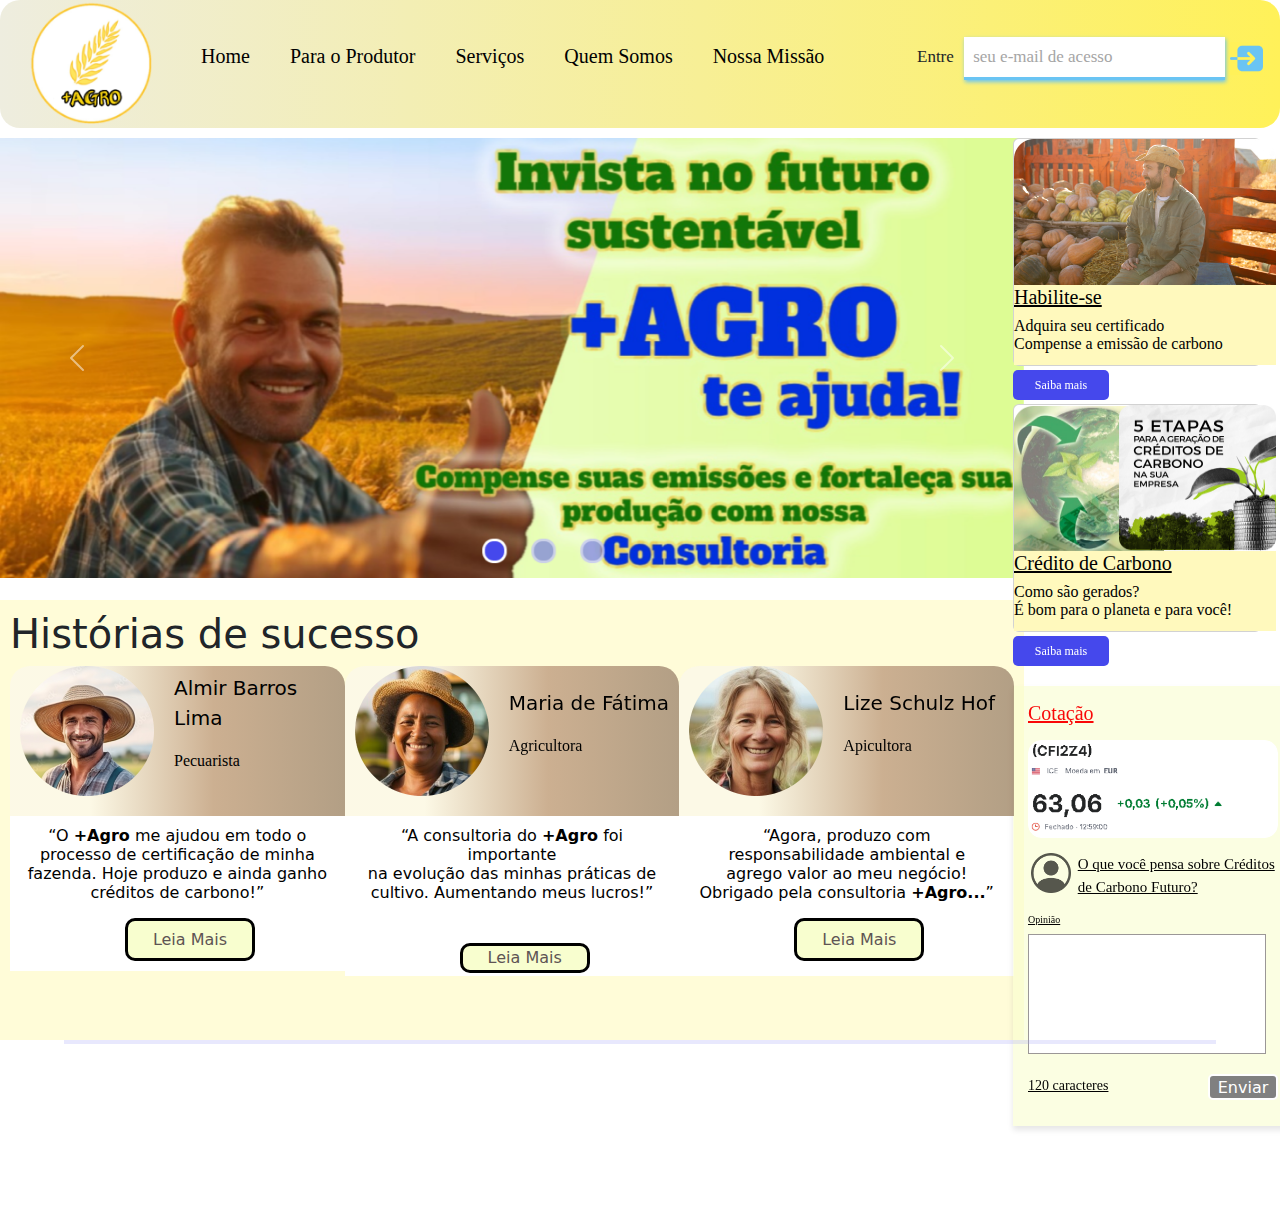
==== index.html @ 4301cf67 "up" ====
<!DOCTYPE html>
<html lang="pt-br">
<head>
    <meta charset="UTF-8">
    <meta name="viewport" content="width=device-width, initial-scale=1.0">
    <link rel="stylesheet" href="style.css">
    <link rel="stylesheet" href="https://fonts.googleapis.com/css2?family=Material+Symbols+Rounded:opsz,wght,FILL,GRAD@24,400,0,0" />

    <link href="https://cdn.jsdelivr.net/npm/bootstrap@5.3.3/dist/css/bootstrap.min.css" rel="stylesheet" integrity="sha384-QWTKZyjpPEjISv5WaRU9OFeRpok6YctnYmDr5pNlyT2bRjXh0JMhjY6hW+ALEwIH" crossorigin="anonymous">

    <title>Document</title>
    
</head>
<body>
    <header>
        <nav>
            <div class="nav-container">
                <div class="div-nav-1">
                    <a href="index.html"><img src="imgs/logo_header.png" alt="logo" srcset="" class="img-logo"></a>
                </div>

                <div class="div-nav-2">
                    <ul class="ul-nav">
                        <li><a href="index.html">Home</a></li>
                        <li><a href="paraProdutor/paraProdutor.html">Para o Produtor</a></li>
                        <li><a href="serviços/serviços.html">Serviços</a></li>
                        <li><a href="quemSomos/quemSomos.html">Quem Somos</a></li>
                        <li><a href="missão/imgs/">Nossa Missão</a></li>
                    </ul>
                </div>

                <div class="div-nav-3">
                    <form action="/login" method="POST">
                            <div>
                                <label class="label-login" for="username">Entre</label>
                                <input type="text" id="username" name="username" placeholder=" seu e-mail de acesso" required>                        
                            </div>
                            <button class="btn-login" type="submit" class="login-button"><img src="imgs/btn-login.png"></button>
                            
                             
                    </form>
                </div>
            </div>
        </nav>
    </header>

    <section class="s1">
        <div class="s1-container">

            <div class="div1-s1">
                
                <div id="carouselExampleInterval" class="carousel slide" data-bs-ride="carousel">
                    <div class="carousel-inner">
                      <div class="carousel-item active" data-bs-interval="1000">
                        <img src="imgs/carrousell_img1.png" class="d-block w-100" alt="...">
                      </div>
                      <div class="carousel-item" data-bs-interval="2000">
                        <img src="imgs/carrousell_img2.png" class="d-block w-100" alt="...">
                      </div>
                      <div class="carousel-item">
                        <img src="imgs/carrousell_img3.png" class="d-block w-100" alt="...">
                      </div>
                    </div>
                    <button class="carousel-control-prev" type="button" data-bs-target="#carouselExampleInterval" data-bs-slide="prev">
                      <span class="carousel-control-prev-icon" aria-hidden="true"></span>
                      <span class="visually-hidden">Previous</span>
                    </button>
                    <button class="carousel-control-next" type="button" data-bs-target="#carouselExampleInterval" data-bs-slide="next">
                      <span class="carousel-control-next-icon" aria-hidden="true"></span>
                      <span class="visually-hidden">Next</span>
                    </button>
                  </div>

            </div>

            <div class="div2-s1">
                
              <aside>
                <div class="side-bar">

                    <div class="card">
                        <img src="imgs/Image_1.png" alt="">

                        <div class="text-container">
                            <h3>Habilite-se</h3>
                            <p>Adquira seu certificado <br> Compense a emissão de carbono</p>
                        </div>
                        
                    </div>

                    <div class="button-container">
                        <button type="button" class="button"><a href="#">Saiba mais</a></button>
                    </div>
        
                    <div class="card">
                        <img src="imgs/Image_2.png" alt="">
                        <div class="text-container">
                            <h3>Crédito de Carbono </h3>
                            <p>Como são gerados? <br>É bom para o planeta e para você!</p>
                        </div>
                    </div>
                    <div class="button-container">
                        <button type="button" class="button"><a href="#">Saiba mais</a></button>
                    </div>
        
                    <!--Aside-Cotação-->
        
                    <div class="cotacao">
                        <div class="aside-up">
                            <h3>Cotação</h3>
                            <img src="imgs/Cotação.png" alt="Cotação" class="cotacao-img">
                        </div>
                        <div class="profile">
                            <img src="imgs/Icon_Cotação.png" alt="profile">
                            <p>O que você pensa sobre Créditos <br> de Carbono Futuro?</p>
                        </div>
                        <div class="cotação-down">
                            <h3>Opinião</h3>
                            <input type="text" maxlength="120" class="inpult-txt">
                            <div class="input-footer">
                                <p>120 caracteres</p>
                                <button>Enviar</button>
                            </div>
                        </div>
                    </div>
                </div>
            </aside>
            
            
            </div>

        </div>
    </section>

    <main>
        <section class="s2">

            <!--Histórias de sucesso-->

        <div class="historia-container">
            <div class="h1-historia">
                <h1>Histórias de sucesso</h1>
            </div>
            <div class="historia">
                <div class="card-historia">
                    <div class="almir-up">
                        <img src="imgs/Almir.png" alt="Almir">
                        <div class="almir-element">
                            <p class="historia-p">Almir Barros Lima</p>
                            <p class="historia-profession">Pecuarista</p>
                        </div>
                    </div>
                    <div class="almir-down">
                        <p>“O <strong>+Agro</strong> me ajudou em todo o <br> processo de certificação de minha <br> fazenda. Hoje produzo e
                            ainda ganho <br> créditos de carbono!”</p>
                        <button><a href="#">Leia Mais</a></button>
                    </div>
                </div>
        
                <div class="card-historia">
                    <div class="maria-up">
                        <img src="imgs/maria.png" alt="Maria">
                        <div class="maria-element">
                            <p class="historia-p">Maria de Fátima</p>
                            <p class="historia-profession">Agricultora</p>
                        </div>
                    </div>
                    <div class="maria-down">
                        <p>“A consultoria do <strong>+Agro</strong> foi importante <br> na evolução das minhas práticas de <br> cultivo.
                            Aumentando meus lucros!”</p>
                        <button><a href="#">Leia Mais</a></button>
                    </div>
                </div>
        
                <div class="card-historia   ">
                    <div class="lize-up">
                        <img src="imgs/Lize.png" alt="Lize">
                        <div class="lize-element">
                            <p class="historia-p">Lize Schulz Hof</p>
                            <p class="historia-profession">Apicultora</p>
                        </div>
                    </div>
                    <div class="lize-down">
                        <p>“Agora, produzo com <br> responsabilidade ambiental e <br> agrego valor ao meu negócio! <br> Obrigado
                            pela consultoria <strong>+Agro...</strong>”</p>
                        <button><a href="#">Leia Mais</a></button>
                    </div>
                </div>
            </div>
        </div>

        </section>

        <div class="line-hr">
            <hr>
        </div>
        
    </main>





        <!-- Bootstrap JS -->
        <script src="https://cdn.jsdelivr.net/npm/@popperjs/core@2.11.8/dist/umd/popper.min.js" integrity="sha384-I7E8VVD/ismYTF4hNIPjVp/Zjvgyol6VFvRkX/vR+Vc4jQkC+hVqc2pM8ODewa9r" crossorigin="anonymous"></script>
        <script src="https://cdn.jsdelivr.net/npm/bootstrap@5.3.3/dist/js/bootstrap.min.js" integrity="sha384-0pUGZvbkm6XF6gxjEnlmuGrJXVbNuzT9qBBavbLwCsOGabYfZo0T0to5eqruptLy" crossorigin="anonymous"></script>

     <!-- Link JavaScript -->
        <script src="script.js"></script>
</body>
</html>
---- style.css ----
* {
    margin: 0;
    border: 0;
    padding: 0;
    list-style: none;
}

.nav-container {
 
    height: 8rem;
    background: linear-gradient(90deg, rgba(238,237,223,1) 0%, rgba(243,238,180,1) 32%, rgba(255,241,89,1) 100%);
    display: flex;
    border-radius: 20px;
}

.div-nav-1 .img-logo {
    max-width: 90%;
}

.div-nav-2 {
    display: flex;
    align-items: center;
}

.ul-nav {
    display: flex;
    gap: 2.5em;
    width: 60vw;
    margin-left: -40px;  
}

.ul-nav li a {
    color: black;
    font-family: "Inter";
    font-size: 20px;
    text-decoration: none;
}

.div-nav-3 {
    display: flex;
    margin-left: -20px;

    
}

form {
    display: flex;
    align-items: center;
    margin-top: -12px;
}

.label-login {
    font-family: "Inter";
    font-size: 17px;
}

form input {
    width: 16.3125rem;
    height: 2.6875rem;
    font-family: "Inter";
    color: #139de7;
    font-size: 17px;
    border-bottom: 3px solid #6AC4F3;
    margin-left: 5px;
    box-shadow: 1px 2px 4px #6AC4F3;
    padding-left: 5px;
}

input::placeholder {
    color: #A5A5A5;
    font-family: "Inter";
    font-size: 17px;    
}

.btn-login {
    margin-left: 5px;
    background: rgba(255,241,89,1);
}


/********* S1 carrousel e Aside**********/

.s1 {
    margin-top: 10px;
}

.s1-container {
    display: flex;
}

/******* Div carrousell *******/

.div1-s1 {
    width: 80vw;
}

/******* ASide-Bar Inicial ******/

.div2-s1 {
    margin-right: 20px;
}
    
.side-bar {
    position: absolute;
    top: 150px;
    width: 280px;
    height: 120vh;
    right: -13px;
    margin-top: -12px;
}

.card {
    width: 19.4vw;
  
}

.card img {
    width: 262px;
    height: 146px;  
}

.card .text-container {
    background: #fff9bd;
}

.text-container {
    width: 262px;
    height:80px;
}

.text-container h3 {
    font-family: 'Inter';
    font-style: normal;
    text-decoration-line: underline;
    color: #000000;
    font-size: 20px;
    
}

.card .text-container p {
    font-family: 'Inter';
    font-style: normal;
    font-size: 16px;
    line-height: 18px;
    color: #000000;
}

.card h3 {
    text-decoration: underline;
    color: black;
    font-size: 20px;
    text-align: left;
    width: 100%;
}

.card p {
    color: black;
    font-size: 16px;
    text-align: left;
    width: 100%;
}

.button-container {
    margin-top: 4px;
    margin-bottom: 4px;    
}

/* button aside */

.button-container button {
    background-color: #4548EC;
    font-family: "Inter";
    font-size: 12px;
    border-style: none;
    border-radius:5px;
    width: 96px;
    height: 30px;
}

.button-container a {
    color: #FFF;
    text-decoration: none;
}

/******* Side-Bar Inicial *******/

/* Aside Cotação - Mover para baixo da side-bar */
.cotacao {
    height: 440px;
    background: #F8FECF99;
    box-shadow: 0 4px 6px rgba(0, 0, 0, 0.1); /* Sombra suave */
    padding: 15px; /* Espaçamento interno */
    max-width: 400px; /* Largura máxima */
    margin: 20px auto; /* Centralizar horizontalmente */
    position: relative; /* Necessário para usar 'top' */   
}

/* Restante do CSS do aside-cotação */


/* input perdido */

.aside-up h3 {
    display: flex;
    font-family: 'Inter';
    font-weight: 400;
    font-size: 20px;
    line-height: 24px;
    text-align: center;
    text-decoration-line: underline;
    color: #F90808;
    width: 83px;
}

.aside-up img {
    margin-top: 15px;
    margin-bottom: 15px;
    border-radius: 13px;
    width: 100%;
    display: flex;
}

.profile {
    display: flex;
    flex-direction: row;
    justify-content: space-around;
}

.profile img {
    border-radius: 13px;
    width: 40px;
    height: 40px;
}

.profile p {
    font-family: 'Inter';
    font-size: 15px;
    text-decoration-line: underline;
    color: #000000;

}

.cotação-down h3 {
    font-family: 'Inter';
    font-weight: 400;
    font-size: 10px;
    line-height: 12px;
    display: flex;
    align-items: flex-end;
    text-decoration-line: underline;
    color: #000000;
}

.cotação-down p {
    font-family: 'Inter';
    font-weight: 400;
    font-size: 10px;
    line-height: 12px;
    display: flex;
    align-items: flex-end;
    text-decoration-line: underline;
    color: #000000;
}

.cotação-down input[type="text"] {
    height: 120px;
    width: 95%;
    border: solid 1px #9B9797;
}

.input-footer {
    margin-top: 20px;
    display: flex;
    flex-direction: row;
    justify-content: space-between;

}

.input-footer button {
    color: #FFF;
    box-sizing: border-box;
    width: 70px;
    height: 26px;
    background: #808080;
    border: 2px solid #FFFFFF;
    border-radius: 5px;
    text-align: center;
}

.input-footer p {
    position: relative;
    top: 6px;
    font-size: 14px;
}

/***************** Historia de Sucesso ***************/

main {
    margin-top: -3rem;
}

.card-historia {
    width: 370px;
}

.historia-container {
    background-color: #FFFAC7B2; /* Cor de fundo com transparência */
    width: 80vw;
    height: 440px;
    padding: 10px 10px 50px 10px;
    margin-top: 70px;
}

.historia {
    display: flex;
    flex-direction: row;
    justify-content: space-between;
}

.historia button {
    box-sizing: border-box;
    width: 130px;
    height: 43px;
    background: #F8FECF;
    border: 3px solid #000000;
    border-radius: 10px;
    margin-left: 105px;
}

.historia a {
    text-decoration: none;
    width: 124px;
    height: 19px;
    font-size: 16px;
    color: #5E5454;
}

.historia-p {
    font: 'Inter';
    font-size: 20px;
    color: #000000;
}

.historia-profession {
    font-family: 'Inter';
    font-style: normal;
    font-weight: 400;
    font-size: 16px;
    color: #000000;
}

/* Almir-História  */

.almir-up {
    display: flex;
    flex-direction: row;
    position: relative;
    z-index: 1;
    padding: 0 0 20px 10px;
}

.almir-up::before {
    content: '';
    position: absolute;
    background: linear-gradient(90deg, #FAF6F4 23.83%, #99634A 60.77%, #664232 100%);
    top: 0;
    bottom: 0;
    right:0;
    left: 0;
    border-radius: 20px 20px 0 0;
    opacity: 0.5;
    z-index: -1;
}

.almir-up img {
    width: 134px;
    height: 130px;
}

.almir-element {
    display: flex;
    flex-direction: column;
    justify-content: center;
    margin-left: 20px;
}


.almir-down {
    background-color: #FFF;
    display: flex;
    flex-direction: column;
    text-align: center;
    padding: 10px;
    height: 159 px;;
}

.almir-down p {
    font-weight: 400;
    font-size: 16px;
    line-height: 19px;
    color: #000000;
}

/* Maria-História */

.maria-up {
    display: flex;
    flex-direction: row;
    position: relative;
    z-index: 1;
    padding: 0 0 20px 10px;
}

.maria-up::before {
    content: '';
    position: absolute;
    background: linear-gradient(90deg, #FAF6F4 23.83%, #99634A 60.77%, #664232 100%);
    top: 0;
    bottom: 0;
    right:0;
    left: 0;
    border-radius: 20px 20px 0 0;
    opacity: 0.5;
    z-index: -1;
}

.maria-up img {
    width: 134px;
    height: 130px;
}

.maria-element {
    display: flex;
    flex-direction: column;
    justify-content: center;
    margin-left: 20px;
}

.maria-down {
    background-color: #FFF;
    display: flex;
    flex-direction: column;
    text-align: center;
    padding: 10px;
    height: 160px;
}

.maria-down p {
    font-weight: 400;
    font-size: 16px;
    line-height: 19px;
    color: #000000;
}

.maria-down button {
    margin-top: 25px;
}

/* Lize-História  */
 
.lize-up {
    display: flex;
    flex-direction: row;
    position: relative;
    z-index: 1;
    padding: 0 0 20px 10px;
}

.lize-up::before {
    content: '';
    position: absolute;
    background: linear-gradient(90deg, #FAF6F4 23.83%, #99634A 60.77%, #664232 100%);
    top: 0;
    bottom: 0;
    right:0;
    left: 0;
    border-radius: 20px 20px 0 0;
    opacity: 0.5;
    z-index: -1;
}

.lize-up img {
    width: 134px;
    height: 130px;
}

.lize-element {
    display: flex;
    flex-direction: column;
    justify-content: center;
    margin-left: 20px;
}

.lize-down {
    background-color: #FFF;
    display: flex;
    flex-direction: column;
    text-align: center;
    padding: 10px;
    height: 160px;
}

.lize-down p {
    font-weight: 400;
    font-size: 16px;
    line-height: 19px;
    color: #000000;
}



/******line divisa section ********/

.line-hr hr {
    margin: 0 auto;
    width: 90vw;
    border-top: 4px solid #A2A4F7;     /* Borda de 4px de espessura e cor azul */
}
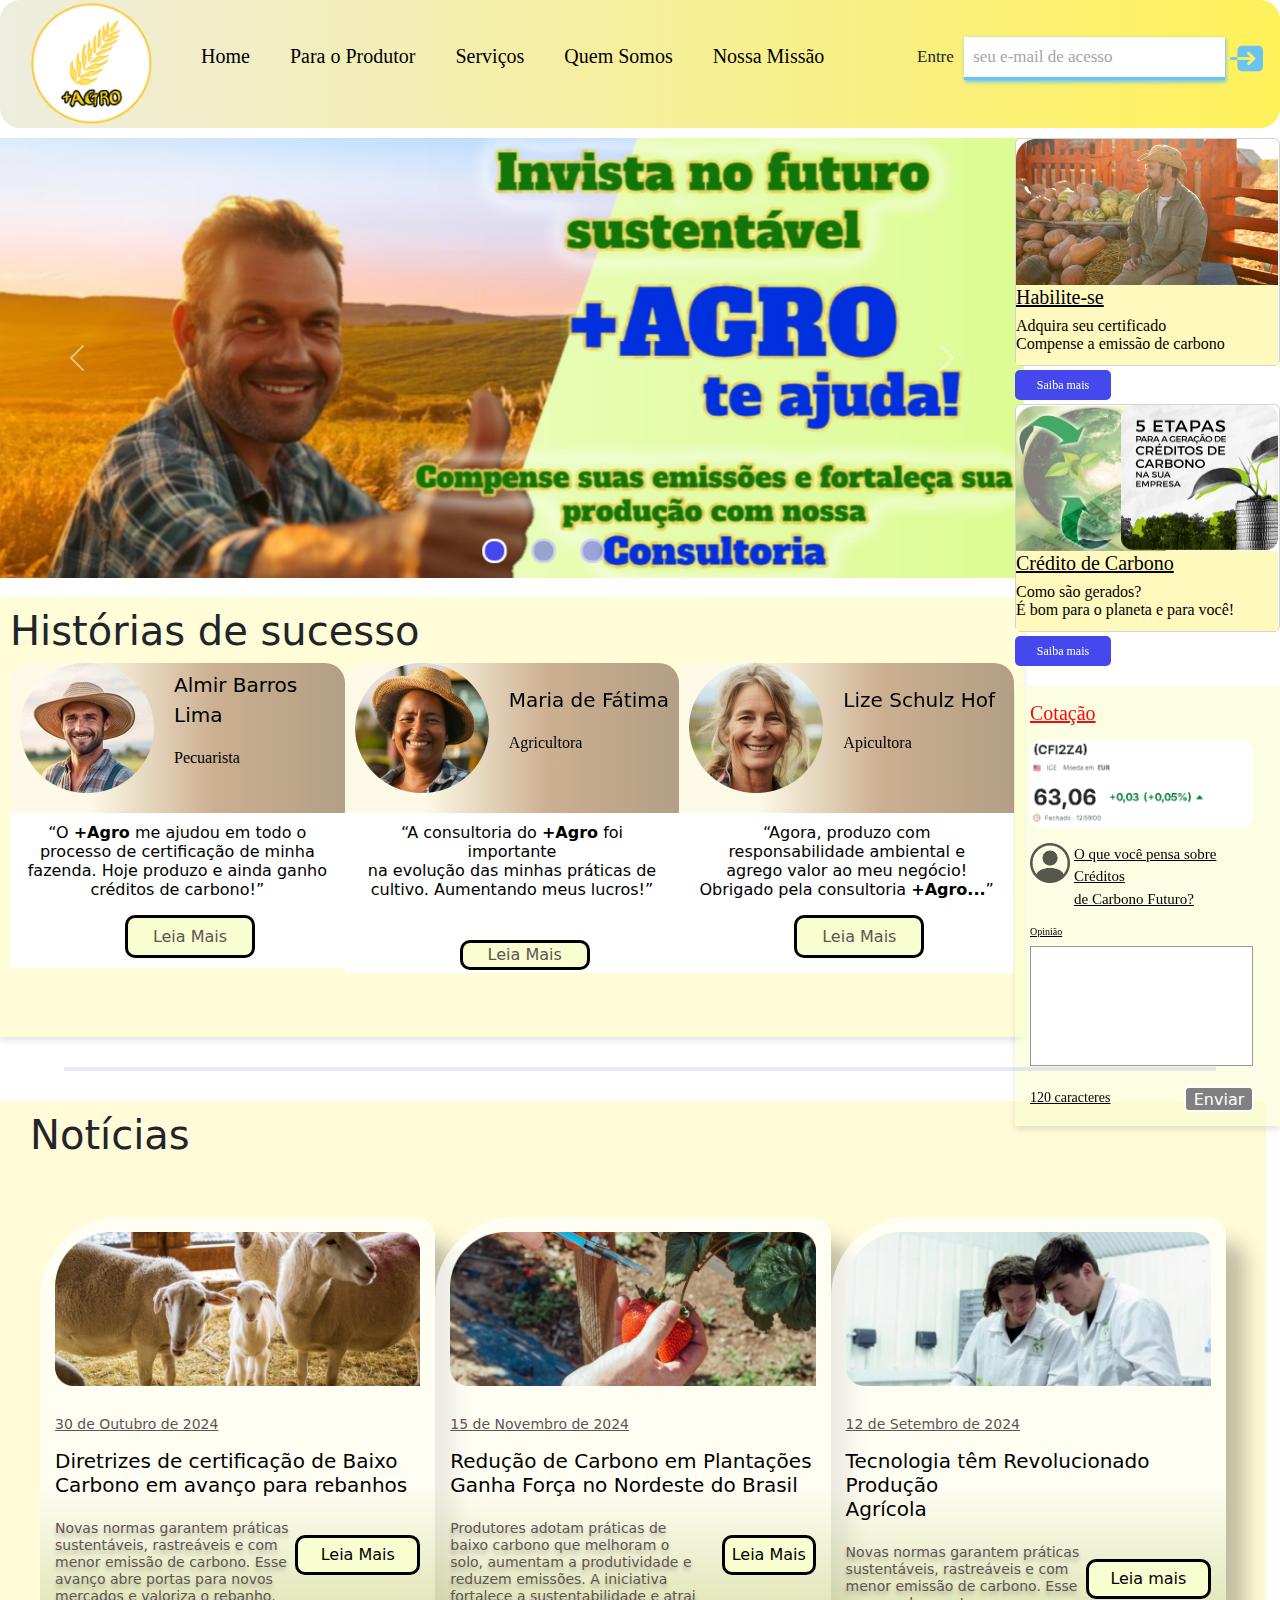
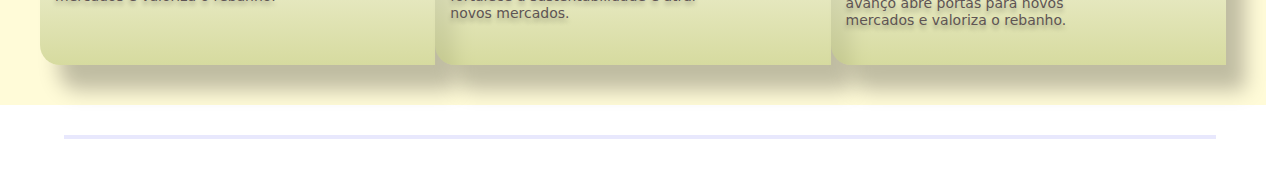
==== commit 92ee98fa: "up" ====
--- a/index.html
+++ b/index.html
@@ -194,7 +194,66 @@
         <div class="line-hr">
             <hr>
         </div>
-        
+
+         <!-- Começo do noticias -->
+
+    <section class="s3">
+        <div class="section-h1">
+            <h1>Notícias</h1>
+        </div>
+        <div class="section-notiicias">
+            <div class="section-left">
+                <div class="section-left-up">
+                    <img src="imgs/Noticias-1.png" alt="Noticias-1" class="section-image">
+                    <p class="section-p">30 de Outubro de 2024</p>
+                    <h3 class="section-h3">Diretrizes de certificação de Baixo <br> Carbono em avanço para rebanhos</h3>
+                </div>
+                <div class="section-layer">
+                    <p class="section-pnote">Novas normas garantem práticas <br> sustentáveis, rastreáveis e com <br>
+                        menor emissão de carbono. Esse <br>
+                        avanço abre portas para novos <br> mercados e valoriza o rebanho.</p>
+                    <button class="section-button"><a href="#">Leia Mais</a></button>
+                </div>
+            </div>
+
+            <div class="section-medium">
+                <div class="section-medium-up">
+                    <img src="imgs/Noticias-2.png" alt="Noticias-2" class="section-image">
+                    <p class="section-p">15 de Novembro de 2024</p>
+                    <h3 class="section-h3">Redução de Carbono em Plantações <br> Ganha Força no Nordeste do Brasil</h3>
+                </div>
+                <div class="section-layer">
+                    <p class="section-pnote">Produtores adotam práticas de <br> baixo carbono que melhoram o <br> solo,
+                        aumentam a produtividade e <br> reduzem emissões. A iniciativa <br> fortalece a sustentabilidade
+                        e atrai novos mercados.</p>
+                    <button class="section-button"><a href="#">Leia Mais</a></button>
+                </div>
+            </div>
+
+            <div class="section-right">
+                <div class="section-right-up">
+                    <img src="imgs/Noticias-3.png" alt="Noticia-3" class="section-image">
+                    <p class="section-p">12 de Setembro de 2024</p>
+                    <h3 class="section-h3">Tecnologia têm Revolucionado Produção <br> Agrícola</h3>
+                </div>
+                <div class="section-layer">
+                    <p class="section-pnote">Novas normas garantem práticas <br> sustentáveis, rastreáveis e com <br>
+                        menor emissão de carbono. Esse <br> avanço abre portas para novos <br> mercados e valoriza o
+                        rebanho.</p>
+                    <button class="section-button"><a href="#">Leia mais</a></button>
+                </div>
+            </div>
+        </div>
+    </section>
+
+    <div class="line-hr">
+        <hr>
+    </div>
+
+    <section class="s4">
+        
+    </section>
+
     </main>
 
 
--- a/style.css
+++ b/style.css
@@ -103,15 +103,13 @@
 .side-bar {
     position: absolute;
     top: 150px;
-    width: 280px;
+    width: 265px;
     height: 120vh;
-    right: -13px;
     margin-top: -12px;
-}
-
-.card {
-    width: 19.4vw;
-  
+    right: 0px;
+}
+
+.card {  
 }
 
 .card img {
@@ -162,7 +160,7 @@
 
 .button-container {
     margin-top: 4px;
-    margin-bottom: 4px;    
+    margin-bottom: 4px;   
 }
 
 /* button aside */
@@ -190,15 +188,11 @@
     background: #F8FECF99;
     box-shadow: 0 4px 6px rgba(0, 0, 0, 0.1); /* Sombra suave */
     padding: 15px; /* Espaçamento interno */
-    max-width: 400px; /* Largura máxima */
     margin: 20px auto; /* Centralizar horizontalmente */
-    position: relative; /* Necessário para usar 'top' */   
+
 }
 
 /* Restante do CSS do aside-cotação */
-
-
-/* input perdido */
 
 .aside-up h3 {
     display: flex;
@@ -216,18 +210,17 @@
     margin-top: 15px;
     margin-bottom: 15px;
     border-radius: 13px;
-    width: 100%;
+    width: 95%;
     display: flex;
 }
 
 .profile {
     display: flex;
     flex-direction: row;
-    justify-content: space-around;
+    gap: 4px;
 }
 
 .profile img {
-    border-radius: 13px;
     width: 40px;
     height: 40px;
 }
@@ -266,6 +259,10 @@
     height: 120px;
     width: 95%;
     border: solid 1px #9B9797;
+    font-family: "Roboto";
+    font-size: 15px;
+    text-align: start;
+    color: #9B9797;
 }
 
 .input-footer {
@@ -285,6 +282,7 @@
     border: 2px solid #FFFFFF;
     border-radius: 5px;
     text-align: center;
+    margin-right: 11px;
 }
 
 .input-footer p {
@@ -295,8 +293,8 @@
 
 /***************** Historia de Sucesso ***************/
 
-main {
-    margin-top: -3rem;
+.s2 {
+    margin-top: -3.2rem;
 }
 
 .card-historia {
@@ -309,6 +307,7 @@
     height: 440px;
     padding: 10px 10px 50px 10px;
     margin-top: 70px;
+    box-shadow: 0 4px 6px rgba(0, 0, 0, 0.1); /* Sombra suave */
 }
 
 .historia {
@@ -512,7 +511,102 @@
 /******line divisa section ********/
 
 .line-hr hr {
-    margin: 0 auto;
+    margin: 30px auto;
     width: 90vw;
     border-top: 4px solid #A2A4F7;     /* Borda de 4px de espessura e cor azul */
 }
+
+
+/* Aqui começa a Notícias */
+
+.s3 {
+    width: 98.9vw;
+}
+
+
+/******** Notícias *********/
+
+.section-notiicias {
+    display: flex;
+    flex-direction: row;
+    background: rgba(255, 250, 199, 0.7);
+    width: 98.9vw;
+    justify-content: space-between;
+    padding: 40px;
+}
+
+.section-h1 {
+    padding:  10px 30px;
+    display: inline-block;
+    width: 98.9vw;
+    background: rgba(255, 250, 199, 0.7);
+}
+
+.section-left,
+.section-medium,
+.section-right {
+    background: linear-gradient(180.06deg, rgba(255, 255, 255, 0.7) 5.85%, rgba(255, 255, 255, 0.7) 59.48%, rgba(197, 205, 135, 0.7) 99.94%);
+    box-shadow: 19px 25px 20px rgba(0, 0, 0, 0.25);
+    border-radius: 80px 20px 0px;
+    width: 427px;
+    height: 448px;
+}
+
+.section-image {
+    display: flex;
+    flex-direction: row;
+    width: 100%;
+    padding: 15px;
+}
+
+.section-p {
+    display: flex;
+    align-items: flex-end;
+    text-align: center;
+    text-decoration-line: underline;
+    color: #5E5454;
+    font-weight: 400;
+    font-size: 14px;
+    line-height: 17px;
+    padding: 15px;
+}
+
+.section-h3 {
+    position: relative;
+    font-weight: 400;
+    font-size: 20px;
+    line-height: 24px;
+    color: #000000;
+    padding: 15px;
+    margin-top: -30px;
+}
+
+.section-layer {
+    display: flex;
+    flex-direction: row;
+    justify-content: space-between;
+    padding: 15px;
+}
+
+.section-pnote {
+    color: #5E5454;
+    text-shadow: 0px 4px 4px rgba(0, 0, 0, 0.25);
+    font-weight: 400;
+    font-size: 14px;
+    line-height: 17px;
+    margin-top: -15px;
+}
+
+.section-button {
+box-sizing: border-box;
+width: 125px;
+height: 40px;
+background: #F8FECF;
+border: 3px solid #000000;
+border-radius: 10px;
+}
+
+.section-button a {
+    text-decoration: none;
+    color: #000000;
+}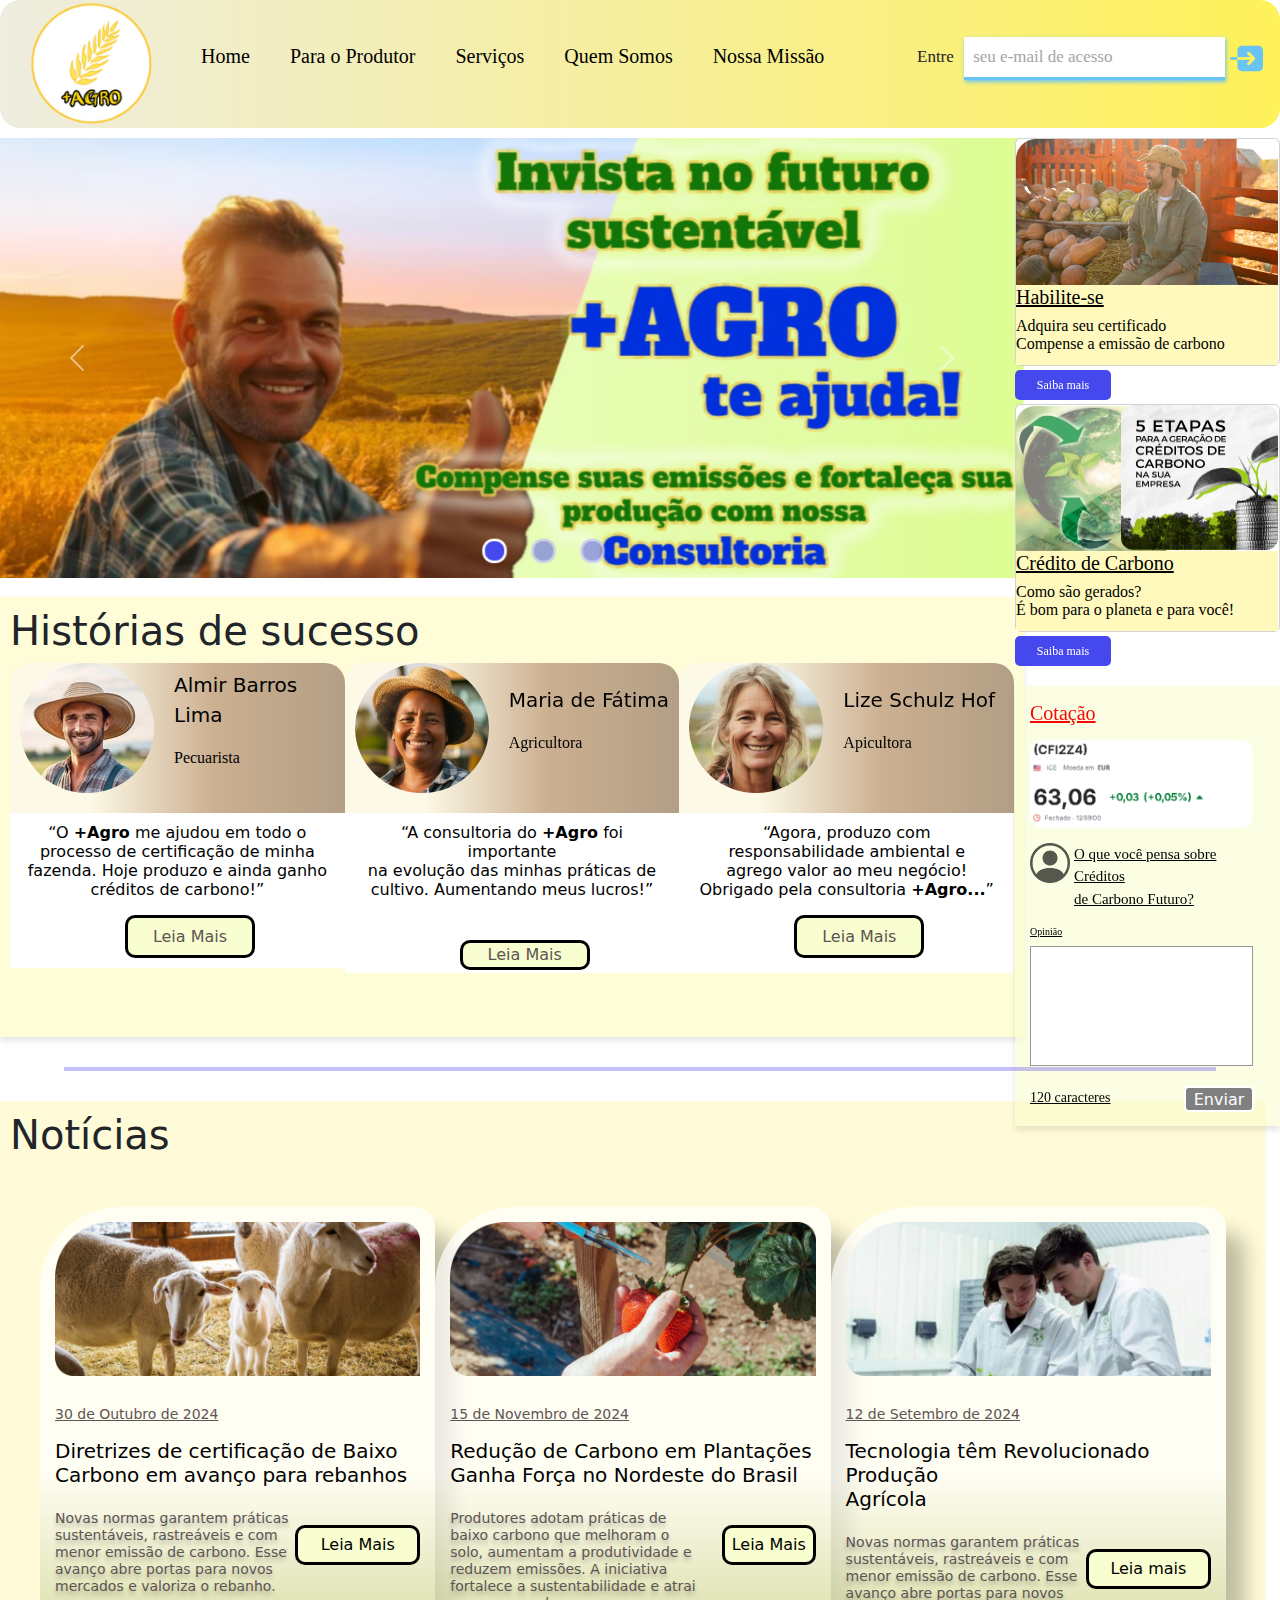
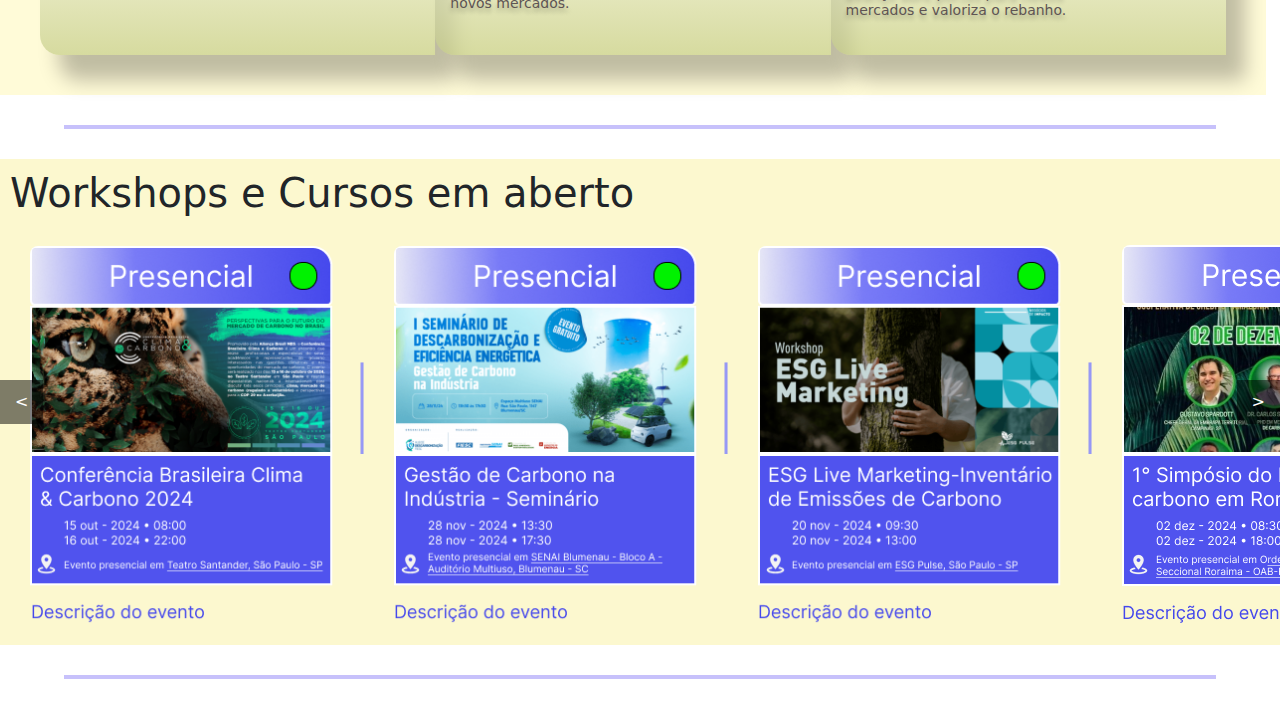
==== commit e06049e2: "up" ====
--- a/index.html
+++ b/index.html
@@ -251,7 +251,28 @@
     </div>
 
     <section class="s4">
-        
+            <!--Carousel WorkShop-->
+
+    <div class="carousel-down">
+        <h1>Workshops e Cursos em aberto</h1>
+        <button class="carousel-btn prev">&lt;</button>
+        <div class="carousel-container">
+          <div class="carousel-track">
+            <div class="carousel-item-down"><a href="https://www.sympla.com.br/evento/conferencia-brasileira-clima-carbono-2024/2303614?referrer=www.google.com#event-location"><img src="imgs/img1.png" alt="Evento 1"></a></div>
+            <div class="carousel-item-down"><a href="https://www.sympla.com.br/evento/i-seminario-de-descarbonizacao-e-eficiencia-energetica-gestao-de-carbono-na-industria/2689269#event-location"><img src="imgs/img2.png" alt="Evento 2"></a></div>
+            <div class="carousel-item-down"><a href="https://www.sympla.com.br/eventos/itupeva-sp?s=esg%20pulse"><img src="imgs/img3.png" alt="Evento 3"></a></div>
+            <div class="carousel-item-down"><a href="https://www.sympla.com.br/evento/1-simposio-do-mercado-de-carbono-em-roraima/2707579#event-location"><img src="imgs/img4.png" alt="Evento 4"></a></div>
+            <div class="carousel-item-down"><a href="https://www.sympla.com.br/play/excelencia-na-pegada-de-carbono-transformando-sustentabilidade-em-acao-material-em-pdf/2676899?referrer=www.google.com"><img src="imgs/img5.png" alt="Evento 5"></a></div>
+          </div>
+        </div>
+        <button class="carousel-btn next">&gt;</button>
+      </div>
+    </div>
+
+    <div class="line-hr">
+        <hr>
+    </div>
+
     </section>
 
     </main>
--- a/style.css
+++ b/style.css
@@ -513,7 +513,7 @@
 .line-hr hr {
     margin: 30px auto;
     width: 90vw;
-    border-top: 4px solid #A2A4F7;     /* Borda de 4px de espessura e cor azul */
+    border-top: 4px solid #1e06f0;     /* Borda de 4px de espessura e cor azul */
 }
 
 
@@ -536,7 +536,7 @@
 }
 
 .section-h1 {
-    padding:  10px 30px;
+    padding:  10px 20px -0 10px;
     display: inline-block;
     width: 98.9vw;
     background: rgba(255, 250, 199, 0.7);
@@ -609,4 +609,81 @@
 .section-button a {
     text-decoration: none;
     color: #000000;
-}+}
+
+
+/* Configuração do carrossel */
+
+.carousel-down h1 {
+    padding:  0 0 20px 10px;
+}
+
+.carousel-down {
+    padding: 10px 0px 0px 0px;
+    background-color: #FCF8CF;
+    width: 100%;
+    position: relative;
+    margin: auto;
+    overflow: visible; /* Permitir que as imagens laterais apareçam parcialmente */
+  }
+  
+  /* Área visível do carrossel */
+  .carousel-container {
+    overflow: hidden;
+    position: relative;
+    width: 100%; /* Define a largura do carrossel */
+    margin: auto;
+  }
+  
+  /* Faixa com os itens do carrossel */
+  .carousel-track {
+    display: flex;
+    transition: transform 0.5s ease-in-out;
+  }
+  
+  /* Configuração dos itens (imagens) */
+  .carousel-item-down {
+    flex: 0 0 auto; /* Garante que cada item tenha largura fixa */
+    width: 334px; /* Largura da imagem */
+    height: 400px; /* Altura da imagem */
+    display: flex;
+    justify-content: center;
+    align-items: center;
+    box-sizing: border-box;
+    margin-left: 30px;
+  }
+  
+  .carousel-item-down img {
+    width: 100%;
+    height: 100%;
+    object-fit: cover;
+    border-radius: 8px;
+    
+  }
+  
+  /* Botões de navegação */
+  .carousel-btn {
+    position: absolute;
+    top: 50%;
+    transform: translateY(-50%);
+    background: rgba(0, 0, 0, 0.5);
+    color: white;
+    border: none;
+    padding: 10px 15px;
+    cursor: pointer;
+    z-index: 2;
+  }
+  
+  .carousel-btn.prev {
+    left: 0; /* Alinha o botão anterior à esquerda */
+  }
+  
+  .carousel-btn.next {
+    right: 0; /* Alinha o botão próximo à direita */
+  }
+  
+  /* Margem extra para permitir que as bordas apareçam */
+  .carousel-track {
+    padding: 0 50px; /* Cria espaço para as imagens da ponta aparecerem */
+    margin-left: -50px; /* Move o track para compensar o padding */
+  }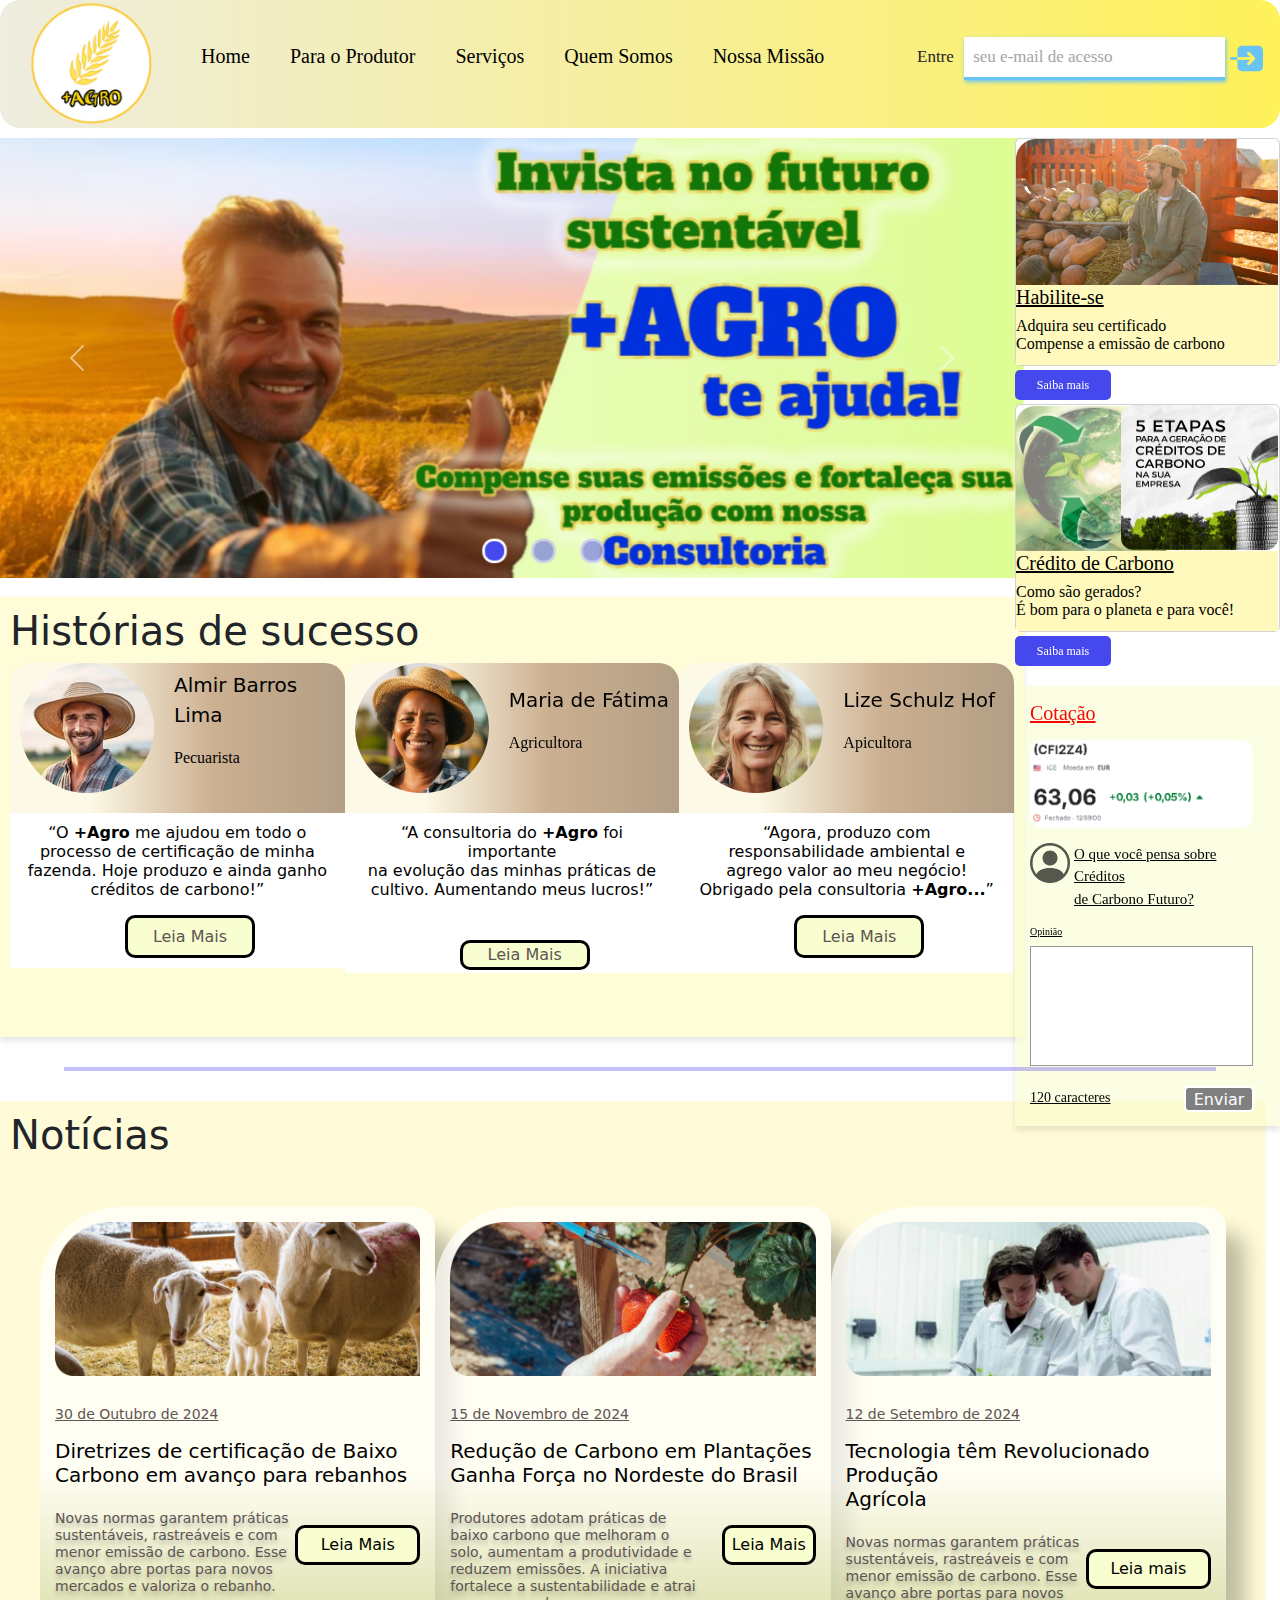
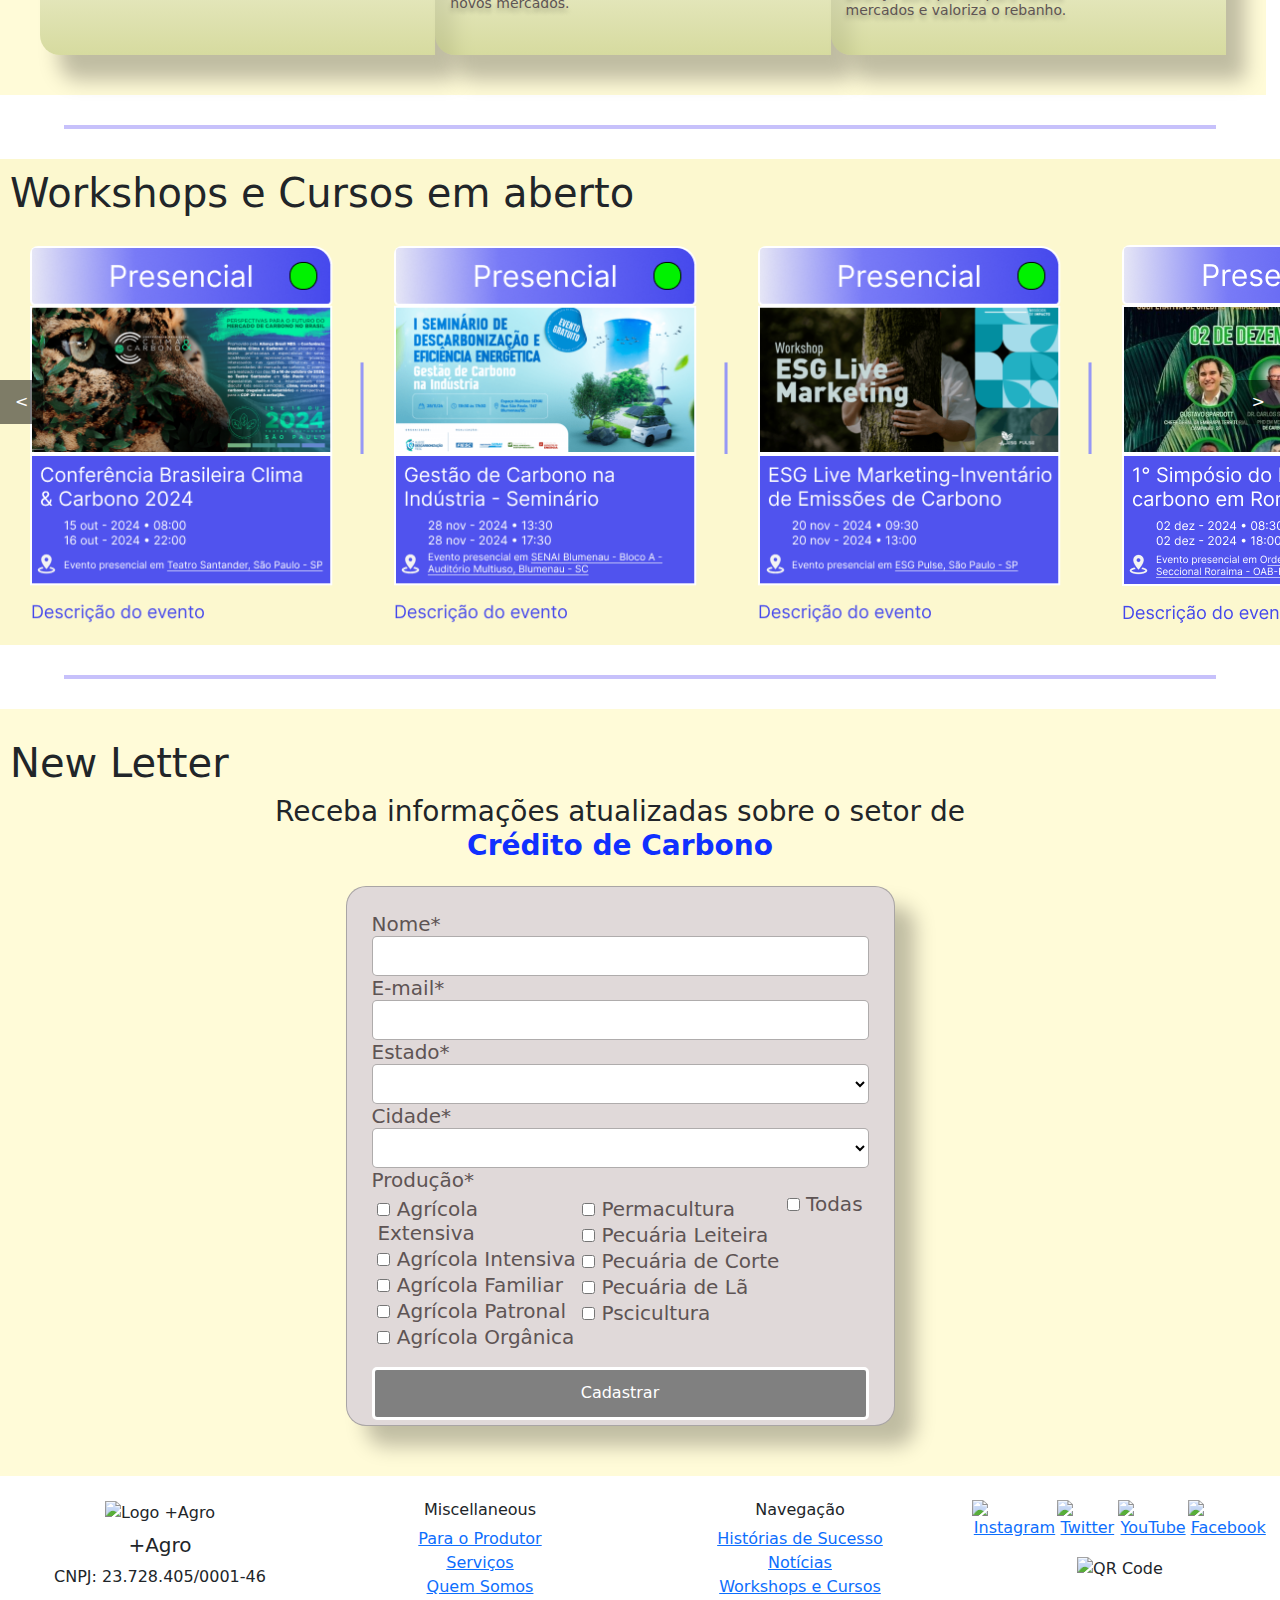
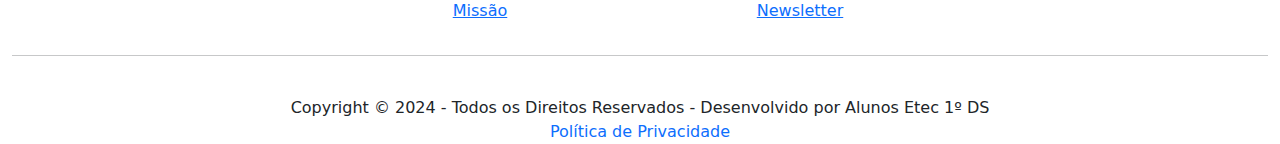
==== commit 2d0c598e: "up" ====
--- a/index.html
+++ b/index.html
@@ -30,10 +30,10 @@
                 </div>
 
                 <div class="div-nav-3">
-                    <form action="/login" method="POST">
+                    <form action="/login" method="POST" class="form-nav">
                             <div>
                                 <label class="label-login" for="username">Entre</label>
-                                <input type="text" id="username" name="username" placeholder=" seu e-mail de acesso" required>                        
+                                <input type="text" id="username" name="username" placeholder=" seu e-mail de acesso" required class="input-nav">                        
                             </div>
                             <button class="btn-login" type="submit" class="login-button"><img src="imgs/btn-login.png"></button>
                             
@@ -124,7 +124,7 @@
                         </div>
                     </div>
                 </div>
-            </aside>
+            </aside> 
             
             
             </div>
@@ -250,8 +250,12 @@
         <hr>
     </div>
 
+
+      <!--Carousel WorkShop-->
+
+
     <section class="s4">
-            <!--Carousel WorkShop-->
+          
 
     <div class="carousel-down">
         <h1>Workshops e Cursos em aberto</h1>
@@ -275,6 +279,186 @@
 
     </section>
 
+
+    <!--Formulario-->
+
+
+    <section class="s5">
+
+        
+
+        <div class="forms">
+            <h1 class="forms-h3">New Letter</h1>
+            <div class="forms-tittle">
+                <h3>Receba informações atualizadas sobre o setor de <br>
+                    <p class="text-blue">Crédito de Carbono</p>
+                </h3>
+            </div>
+
+            <div class="forms-all">
+                <form action="/submit" method="post" class="form-new-letter">
+
+                    <div class="forms-label">
+                        
+                        <label for="name">Nome*
+                            <input type="text" name="name" class="forms-input-initial">
+                        </label> <!--input tipo text -->
+                        
+                        <label for="e-mail">E-mail*
+                            <input type="email" name="email" class="forms-input-initial">
+                        </label>  <!-- input tipo email -->
+
+                    </div>
+
+                    <label for="estado">Estado*
+                        <select name="estado" id="estado" onchange="carregarCidades()">
+                            <option value=""></option>
+                            <option value="AC">Acre</option>
+                            <option value="AL">Alagoas</option>
+                            <option value="AP">Amapá</option>
+                            <option value="AM">Amazonas</option>
+                            <option value="BA">Bahia</option>
+                            <option value="CE">Ceará</option>
+                            <option value="DF">Distrito Federal</option>
+                            <option value="ES">Espírito Santo</option>
+                            <option value="GO">Goiás</option>
+                            <option value="MA">Maranhão</option>
+                            <option value="MT">Mato Grosso</option>
+                            <option value="MS">Mato Grosso do Sul</option>
+                            <option value="MG">Minas Gerais</option>
+                            <option value="PA">Pará</option>
+                            <option value="PB">Paraíba</option>
+                            <option value="PR">Paraná</option>
+                            <option value="PE">Pernambuco</option>
+                            <option value="PI">Piauí</option>
+                            <option value="RJ">Rio de Janeiro</option>
+                            <option value="RN">Rio Grande do Norte</option>
+                            <option value="RS">Rio Grande do Sul</option>
+                            <option value="RO">Rondônia</option>
+                            <option value="RR">Roraima</option>
+                            <option value="SC">Santa Catarina</option>
+                            <option value="SP">São Paulo</option>
+                            <option value="SE">Sergipe</option>
+                            <option value="TO">Tocantins</option>
+                        </select>
+                    </label>
+        
+                    <label for="cidade">Cidade*
+                        <select name="cidade" id="cidade">
+                            <option value=""></option>
+                        </select>
+                    </label>
+                    
+
+                    
+                        <label>Produção*</label>
+
+                        <div class="div_check_pai">
+
+                            <div class="line-1-new"> 
+                                <label for=""><input type="checkbox"> Agrícola Extensiva</label>
+                                <label for=""><input type="checkbox"> Agrícola Intensiva</label>
+                                <label for=""><input type="checkbox"> Agrícola Familiar</label>
+                                <label for=""><input type="checkbox"> Agrícola Patronal</label>
+                                <label for=""><input type="checkbox"> Agrícola Orgânica</label>
+                            </div>
+
+                            <div class="line-2-new">
+                                <label for=""><input type="checkbox"> Permacultura</label>
+                                <label for=""><input type="checkbox"> Pecuária Leiteira</label>
+                                <label for=""><input type="checkbox"> Pecuária de Corte</label>
+                                <label for=""><input type="checkbox"> Pecuária de Lã</label>
+                                <label for=""><input type="checkbox"> Pscicultura</label>
+                            </div>
+
+                            <div class="line-3-new">
+                                <label for=""><input type="checkbox"> Todas</label>
+                            </div>
+
+                            
+                        </div>
+
+
+                        <!-- <div class="line-1">
+                            <label for=""><input type="checkbox"> Agrícola Extensiva</label>
+                            <label for=""><input type="checkbox"> Permacultura</label>
+                            <label for=""><input type="checkbox"> Todas</label>
+                        </div>
+                        <div class="line-2">
+                            <label for=""><input type="checkbox"> Agrícola Intensiva</label>
+                            <label for=""><input type="checkbox"> Pecuária Leiteira</label>
+                        </div>
+                        <div class="line-3">
+                            <label for=""><input type="checkbox"> Agrícola Familiar</label>
+                            <label for=""><input type="checkbox"> Pecuária de Corte</label>
+                        </div>
+                        <div class="line-4">
+                            <label for=""><input type="checkbox"> Agrícola Patronal</label>
+                            <label for=""><input type="checkbox"> Pecuária de Lã</label>
+                        </div>
+                        <div class="line-5">
+                            <label for=""><input type="checkbox"> Agrícola Orgânica</label>
+                            <label for=""><input type="checkbox"> Pscicultura</label>
+                        </div> -->
+                    
+                    <button type="submit" class="newsletter-submit">Cadastrar</button>
+                </form>
+            </div>
+        </div>
+        
+        <br>
+    </section>
+
+        <!-- Footer -->
+
+    <section class="s6">
+        <footer class="text-dark text-center w-100">
+            <div class="container-fluid">
+                <div class="row">
+                    <div class="footer-left col-md-3">
+                        <img src="img/logo.png" alt="Logo +Agro" class="footer-img">
+                        <h5 class="h5-footer mt-2">+Agro</h5>
+                        <p>CNPJ: 23.728.405/0001-46</p>
+                    </div>
+                    <div class="col-md-3">
+                        <ul class="list-unstyled">
+                            <h6>Miscellaneous</h6>
+                            <li><a href="#">Para o Produtor</a></li>
+                            <li><a href="#">Serviços</a></li>
+                            <li><a href="#">Quem Somos</a></li>
+                            <li><a href="#">Missão</a></li>
+                        </ul>
+                    </div>
+                    <div class="col-md-3">
+                        <ul class="list-unstyled">
+                            <h6>Navegação</h6>
+                            <li><a href="#">Histórias de Sucesso</a></li>
+                            <li><a href="#">Notícias</a></li>
+                            <li><a href="#">Workshops e Cursos</a></li>
+                            <li><a href="#">Newsletter</a></li>
+                        </ul>
+                    </div>
+                    <div class="col-md-3">
+                        <div class="icon-footer d-flex justify-content-center gap-6 mb-3" id="footer-icon">
+                            <a href="#"><img src="img/Icon-Instagram.png" alt="Instagram" width="66"></a>
+                            <a href="#"><img src="img/Icon-Twitter.png" alt="Twitter" width="66"></a>
+                            <a href="#"><img src="img/Icon-YouTube.png" alt="YouTube" width="66"></a>
+                            <a href="#"><img src="img/Icon-Facebook.png" alt="Facebook" width="66"></a>
+                        </div>
+                        <img src="img/qrcode.png" alt="QR Code" width="80" class="img-qrcode">
+                    </div>
+                </div>
+                <hr class="line-hr-footer">
+                <br>
+                <div class="last-footer">
+                <p class="mb-0">Copyright © 2024 - Todos os Direitos Reservados - Desenvolvido por Alunos Etec 1º DS</p>
+                <a href="#" class="text-decoration-none" id="footer-privacy">Política de Privacidade</a>
+            </div>
+            </div>
+        </footer>
+    
+    </section>
+
     </main>
 
 
--- a/style.css
+++ b/style.css
@@ -43,7 +43,7 @@
     
 }
 
-form {
+.form-nav {
     display: flex;
     align-items: center;
     margin-top: -12px;
@@ -54,7 +54,7 @@
     font-size: 17px;
 }
 
-form input {
+.form-nav .input-nav {
     width: 16.3125rem;
     height: 2.6875rem;
     font-family: "Inter";
@@ -66,7 +66,7 @@
     padding-left: 5px;
 }
 
-input::placeholder {
+.input-nav::placeholder {
     color: #A5A5A5;
     font-family: "Inter";
     font-size: 17px;    
@@ -686,4 +686,192 @@
   .carousel-track {
     padding: 0 50px; /* Cria espaço para as imagens da ponta aparecerem */
     margin-left: -50px; /* Move o track para compensar o padding */
-  }+  }
+
+
+   /* Formulário */
+
+   .forms {
+    padding: 30px 50px 50px 10px;
+    position: relative;
+    background: rgba(255, 250, 199, 0.7);
+    width: 100%;
+}
+
+.forms-all {
+    display: flex;
+    flex-direction: column;
+    align-items: center;
+    position: relative;
+}
+
+.forms-tittle {
+    display: flex;
+    flex-direction: row;
+    justify-content: center;
+}
+
+.forms-tittle p {
+    font-weight: bold;
+    color: #1030FF;
+    display: flex;
+    flex-direction: row;
+    justify-content: center;
+}
+
+.form-new-letter {
+    box-sizing: border-box;
+    background: #E0D9D9;
+    border: 1px solid rgba(155, 151, 151, 0.8);
+    box-shadow: 20px 20px 20px rgba(0, 0, 0, 0.25);
+    border-radius: 20px;
+    width: 45%;
+    height: 540px;
+    display: flex;
+    flex-direction: column;
+    padding: 25px;
+}
+
+.form-new-letter label {
+    color: #5E5454;
+    font-weight: 400px;
+    font-size: 20px;
+    line-height: 24px;
+}
+
+.forms-label {
+    display: flex;
+    flex-direction: column;
+}
+
+.forms-input {
+    background: #FFFFFF;
+    border: 1px solid rgba(155, 151, 151, 0.8);
+    border-radius: 5px;
+    width: 100%;
+    height: 40px;
+}
+
+.forms-input-initial {
+    background: blu;
+    border: 1px solid rgba(155, 151, 151, 0.8);
+    border-radius: 5px;
+    width: 100%;
+    height: 40px;
+}
+
+#estado {
+    background: #FFFFFF;
+    border: 1px solid rgba(155, 151, 151, 0.8);
+    border-radius: 5px;
+    width: 100%;
+    height: 40px;
+}
+
+#cidade {
+    background: #FFFFFF;
+    border: 1px solid rgba(155, 151, 151, 0.8);
+    border-radius: 5px;
+    width: 100%;
+    height: 40px;
+}
+
+.newsletter-checkbox-group {
+    display: flex;
+    flex-wrap: wrap;
+    gap: 0.5rem;
+    margin-top: 0.5rem;
+}
+
+.newsletter-checkbox-group label {
+    font-size: 0.85rem;
+    color: #333;
+}
+
+.newsletter-submit {
+    width: 100%;
+    padding: 0.7rem;
+    margin-top: 1rem;
+    background-color: #808080;
+    color: #fff;
+    border: none;
+    border-radius: 5px;
+    font-size: 1rem;
+    cursor: pointer;
+    transition: background-color 0.3s ease;
+    border: solid 3px #ffff;
+}
+
+.newsletter-submit:hover {
+    background-color: #444;
+} 
+
+/* .line-1 {
+    display: flex;
+    flex-direction: row;
+    position: relative;
+    gap: 50px;
+}
+
+.line-2 {
+    display: flex;
+    flex-direction: row;
+    position: relative;
+    gap: 50px;
+
+}
+
+.line-3 {
+    display: flex;
+    flex-direction: row;
+    position: relative;
+    gap: 59px;
+
+}
+
+.line-4 {
+    display: flex;
+    flex-direction: row;
+    position: relative;
+    gap: 55px;
+
+}
+
+.line-5 {
+    display: flex;
+    flex-direction: row;
+    position: relative;
+    gap: 49px;
+} */
+
+
+.div_check_pai input[type="checkbox"] {
+    background: #FFFFFF;
+    border: 1px solid rgba(155, 151, 151, 0.8);
+    border-radius: 5px;
+}
+
+.div_check_pai {
+    display: flex;
+    justify-content: space-evenly;
+    
+}
+
+.line-1-new {
+    display: block;
+    margin-top: 5px;
+    max-width: 40%;
+}
+
+.line-2-new {
+    display: block;
+    margin-top: 5px;
+    max-width: 40%;
+}
+
+.line-2-new {
+    display: block;
+    margin-top: 5px;
+    max-width: 40%;
+}
+
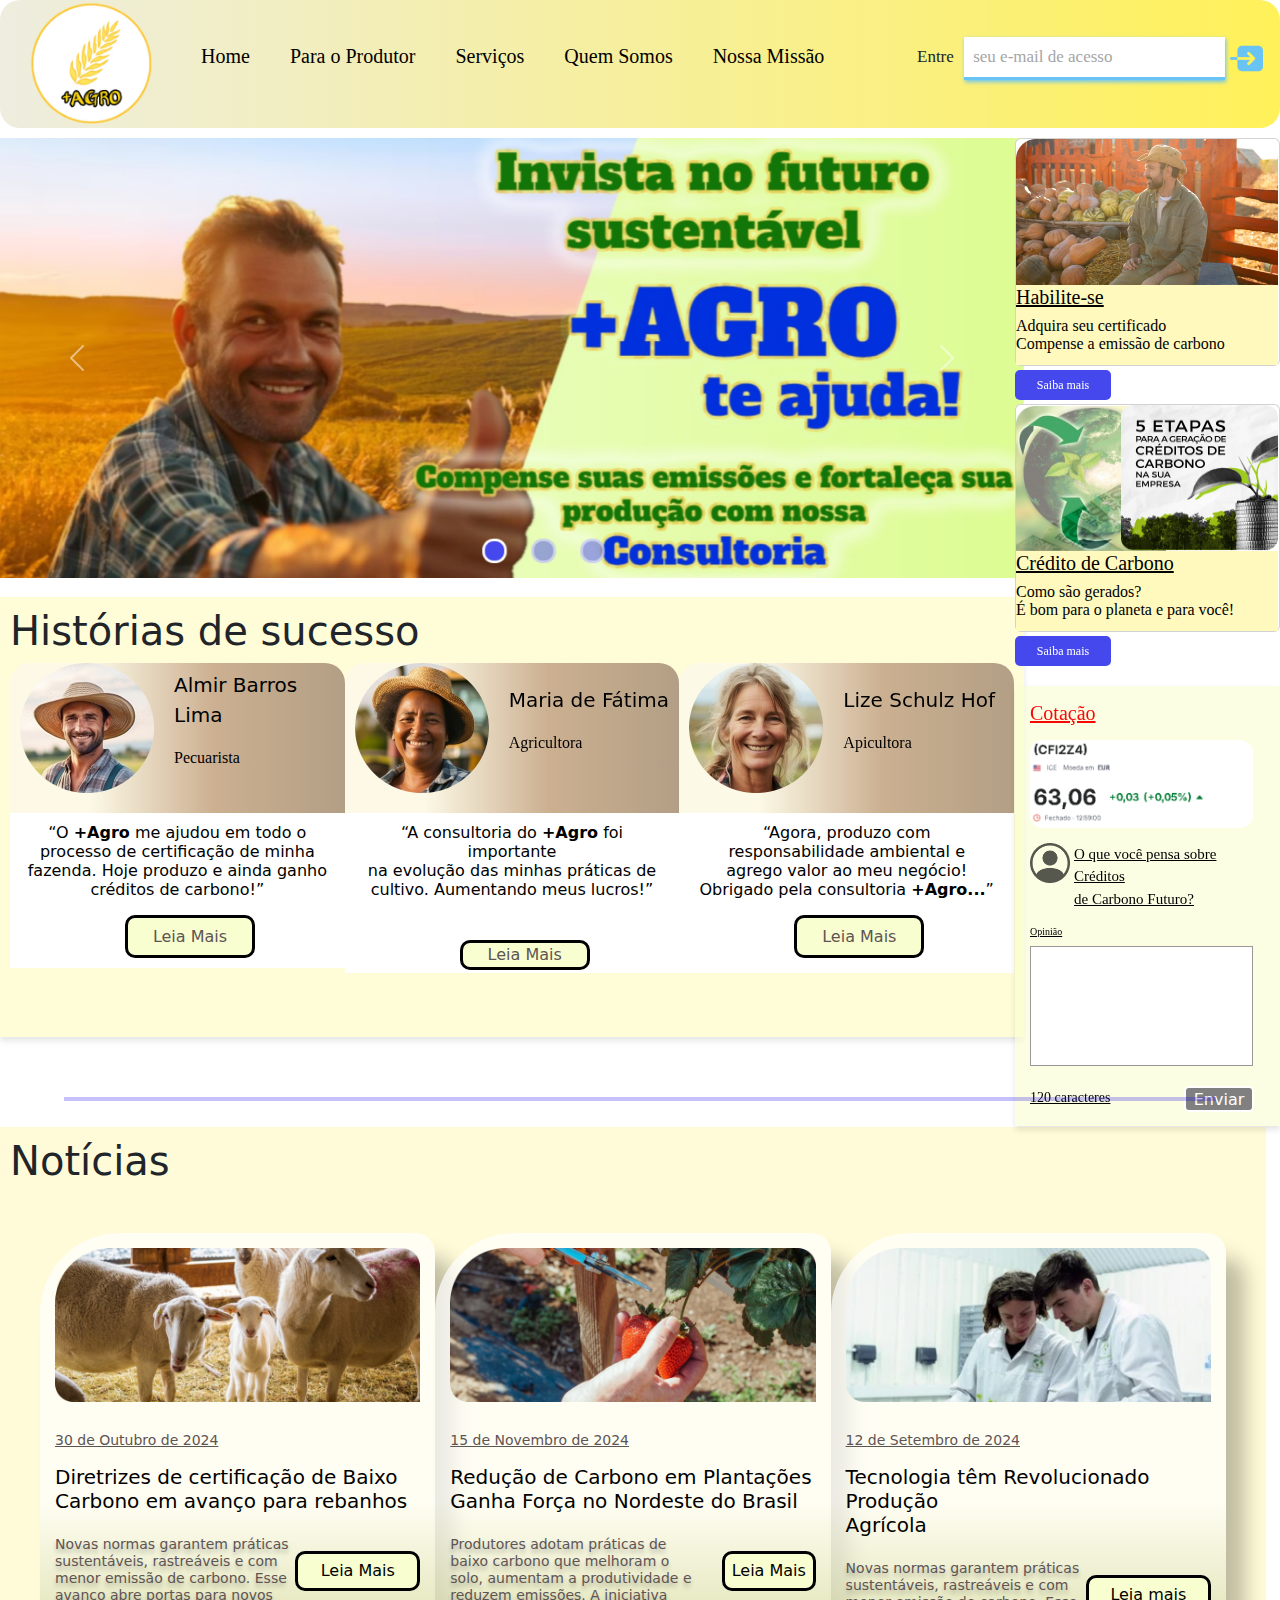
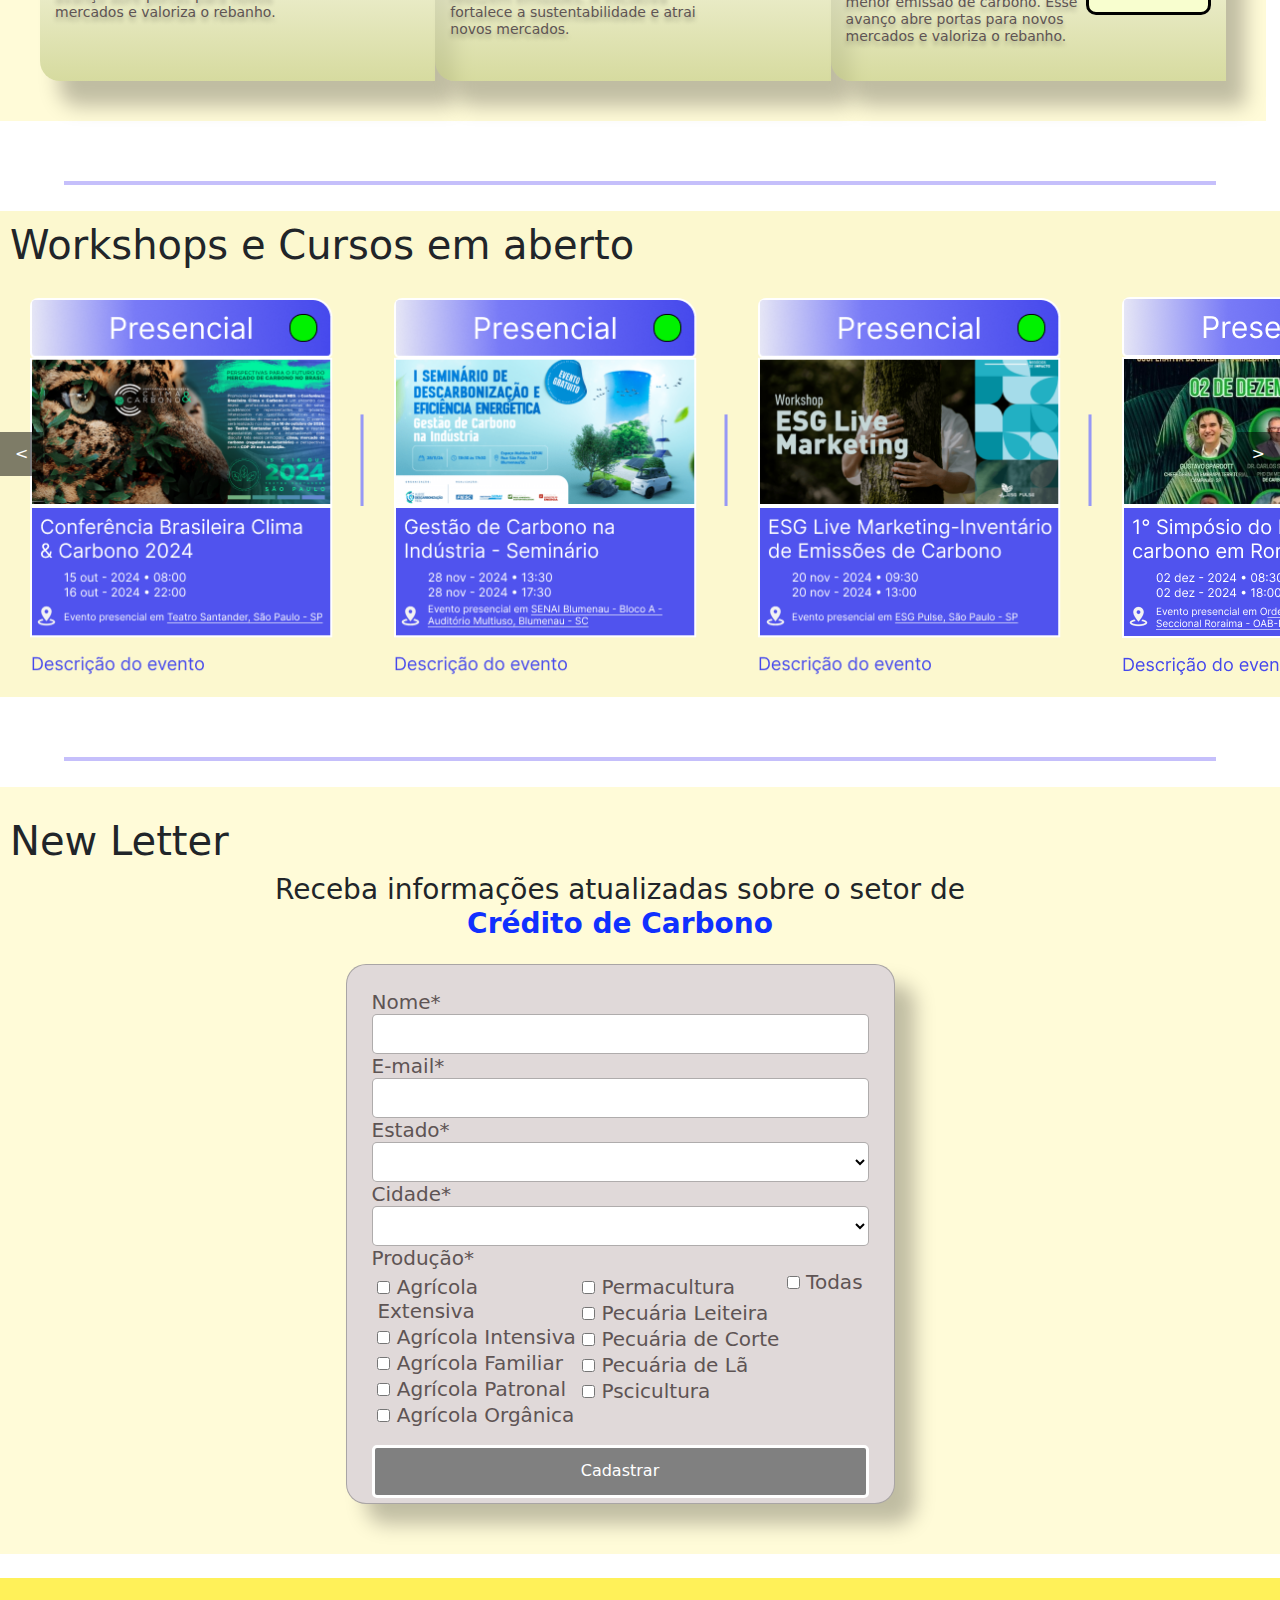
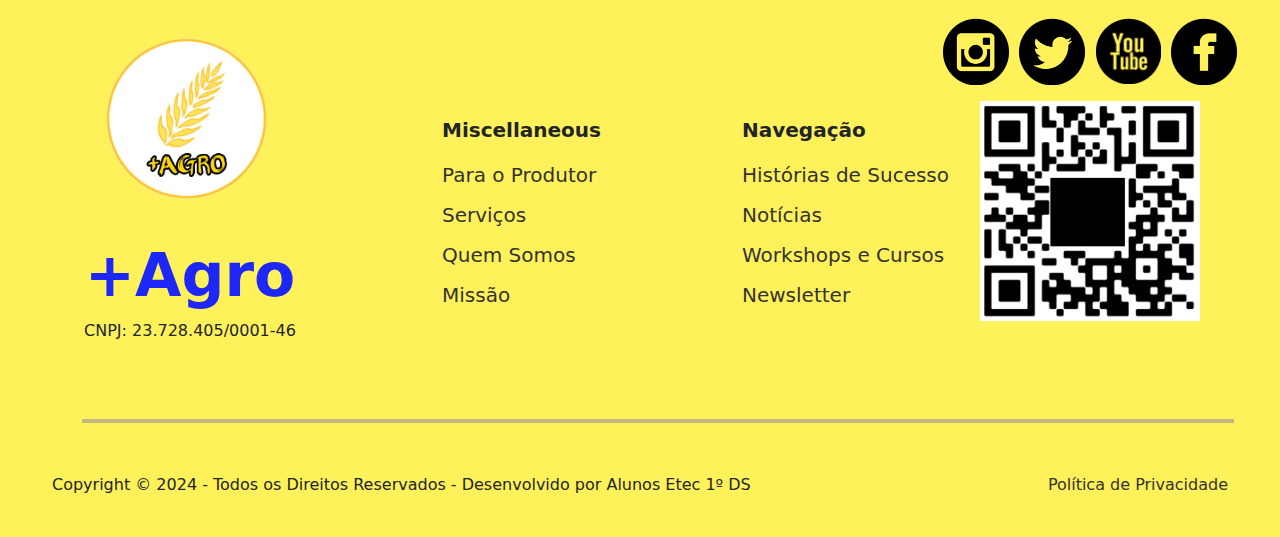
==== commit d89248a0: "up" ====
--- a/index.html
+++ b/index.html
@@ -377,30 +377,7 @@
 
                             
                         </div>
-
-
-                        <!-- <div class="line-1">
-                            <label for=""><input type="checkbox"> Agrícola Extensiva</label>
-                            <label for=""><input type="checkbox"> Permacultura</label>
-                            <label for=""><input type="checkbox"> Todas</label>
-                        </div>
-                        <div class="line-2">
-                            <label for=""><input type="checkbox"> Agrícola Intensiva</label>
-                            <label for=""><input type="checkbox"> Pecuária Leiteira</label>
-                        </div>
-                        <div class="line-3">
-                            <label for=""><input type="checkbox"> Agrícola Familiar</label>
-                            <label for=""><input type="checkbox"> Pecuária de Corte</label>
-                        </div>
-                        <div class="line-4">
-                            <label for=""><input type="checkbox"> Agrícola Patronal</label>
-                            <label for=""><input type="checkbox"> Pecuária de Lã</label>
-                        </div>
-                        <div class="line-5">
-                            <label for=""><input type="checkbox"> Agrícola Orgânica</label>
-                            <label for=""><input type="checkbox"> Pscicultura</label>
-                        </div> -->
-                    
+                  
                     <button type="submit" class="newsletter-submit">Cadastrar</button>
                 </form>
             </div>
@@ -416,7 +393,7 @@
             <div class="container-fluid">
                 <div class="row">
                     <div class="footer-left col-md-3">
-                        <img src="img/logo.png" alt="Logo +Agro" class="footer-img">
+                        <img src="imgs/logo_footer.png" alt="Logo +Agro" class="footer-img">
                         <h5 class="h5-footer mt-2">+Agro</h5>
                         <p>CNPJ: 23.728.405/0001-46</p>
                     </div>
@@ -440,15 +417,19 @@
                     </div>
                     <div class="col-md-3">
                         <div class="icon-footer d-flex justify-content-center gap-6 mb-3" id="footer-icon">
-                            <a href="#"><img src="img/Icon-Instagram.png" alt="Instagram" width="66"></a>
-                            <a href="#"><img src="img/Icon-Twitter.png" alt="Twitter" width="66"></a>
-                            <a href="#"><img src="img/Icon-YouTube.png" alt="YouTube" width="66"></a>
-                            <a href="#"><img src="img/Icon-Facebook.png" alt="Facebook" width="66"></a>
-                        </div>
-                        <img src="img/qrcode.png" alt="QR Code" width="80" class="img-qrcode">
-                    </div>
-                </div>
-                <hr class="line-hr-footer">
+                            <a href="#"><img src="imgs/Icon-Instagram.png" alt="Instagram" width="66"></a>
+                            <a href="#"><img src="imgs/Icon-Twitter.png" alt="Twitter" width="66"></a>
+                            <a href="#"><img src="imgs/Icon-YouTube.png" alt="YouTube" width="66"></a>
+                            <a href="#"><img src="imgs/Icon-Facebook.png" alt="Facebook" width="66"></a>
+                        </div>
+                        <img src="imgs/qrcode.png" alt="QR Code" class="img-qrcode">
+                    </div>
+                </div>
+
+                <div class="line-hr">
+                    <hr>
+                </div>
+
                 <br>
                 <div class="last-footer">
                 <p class="mb-0">Copyright © 2024 - Todos os Direitos Reservados - Desenvolvido por Alunos Etec 1º DS</p>
@@ -461,15 +442,12 @@
 
     </main>
 
-
-
-
-
-        <!-- Bootstrap JS -->
-        <script src="https://cdn.jsdelivr.net/npm/@popperjs/core@2.11.8/dist/umd/popper.min.js" integrity="sha384-I7E8VVD/ismYTF4hNIPjVp/Zjvgyol6VFvRkX/vR+Vc4jQkC+hVqc2pM8ODewa9r" crossorigin="anonymous"></script>
-        <script src="https://cdn.jsdelivr.net/npm/bootstrap@5.3.3/dist/js/bootstrap.min.js" integrity="sha384-0pUGZvbkm6XF6gxjEnlmuGrJXVbNuzT9qBBavbLwCsOGabYfZo0T0to5eqruptLy" crossorigin="anonymous"></script>
-
-     <!-- Link JavaScript -->
-        <script src="script.js"></script>
+    <!-- Bootstrap JS -->
+    <script src="https://cdn.jsdelivr.net/npm/@popperjs/core@2.11.8/dist/umd/popper.min.js" integrity="sha384-I7E8VVD/ismYTF4hNIPjVp/Zjvgyol6VFvRkX/vR+Vc4jQkC+hVqc2pM8ODewa9r" crossorigin="anonymous"></script>
+    <script src="https://cdn.jsdelivr.net/npm/bootstrap@5.3.3/dist/js/bootstrap.min.js" integrity="sha384-0pUGZvbkm6XF6gxjEnlmuGrJXVbNuzT9qBBavbLwCsOGabYfZo0T0to5eqruptLy" crossorigin="anonymous"></script>
+
+    <!-- Link JavaScript -->
+    <script src="script.js"></script>
+
 </body>
 </html>--- a/style.css
+++ b/style.css
@@ -875,3 +875,103 @@
     max-width: 40%;
 }
 
+    /* footer */
+
+
+    footer {
+        background-color: #FFF159;
+        padding: 40px;
+    }
+
+    footer h6 {
+        font-weight: bold;
+    }
+
+    .h5-footer {
+        font-size: 60px;
+        color: #1D28F8;
+        font-weight: bold;
+    }
+
+    .footer-left {
+        display: flex;
+        flex-direction: column; 
+        align-items: center;
+    }
+
+    .footer-left img {
+        width: 250px;
+    }
+
+    footer a {
+        color: #333;
+        text-decoration: none;
+    }
+
+    footer a:hover {
+        text-decoration: underline;
+    }
+
+    footer .list-unstyled {
+        padding: 0;
+        list-style: none;
+    }
+
+    #footer-privacy {
+        display: flex;
+        flex-direction: row;
+        justify-content: end;
+    }
+
+    .icon-footer {
+        gap: 10px;
+    }
+
+    .img-qrcode {
+        width: 80%;
+    }
+
+    .list-unstyled {
+        position: relative;
+        display: flex;
+        flex-direction: column;
+        gap: 10px;
+        text-align: start;
+        margin-top: 100px;
+        right: -90px;
+    }
+
+    .list-unstyled a {
+        font-size: 20px;
+    }
+
+    .list-unstyled h6 {
+        font-size: 20px;
+        font-weight: bold;
+    }
+
+    .line-hr-footer {
+        background-color: #A2A4F7;
+        height: 2px;
+    }
+
+    .last-footer{
+        display: flex;
+        flex-direction: row;
+        justify-content: space-between;
+    }
+
+    /* linhas hr */
+
+    .line-hr {
+        background-image:url(img/image.png);
+        height: 90px;
+        width: 100%;
+        padding: 30px;
+        background-size: cover;
+    }
+
+    .line-hr hr {
+        background-color: #A2A4F7;
+        height: 3px;
+    }
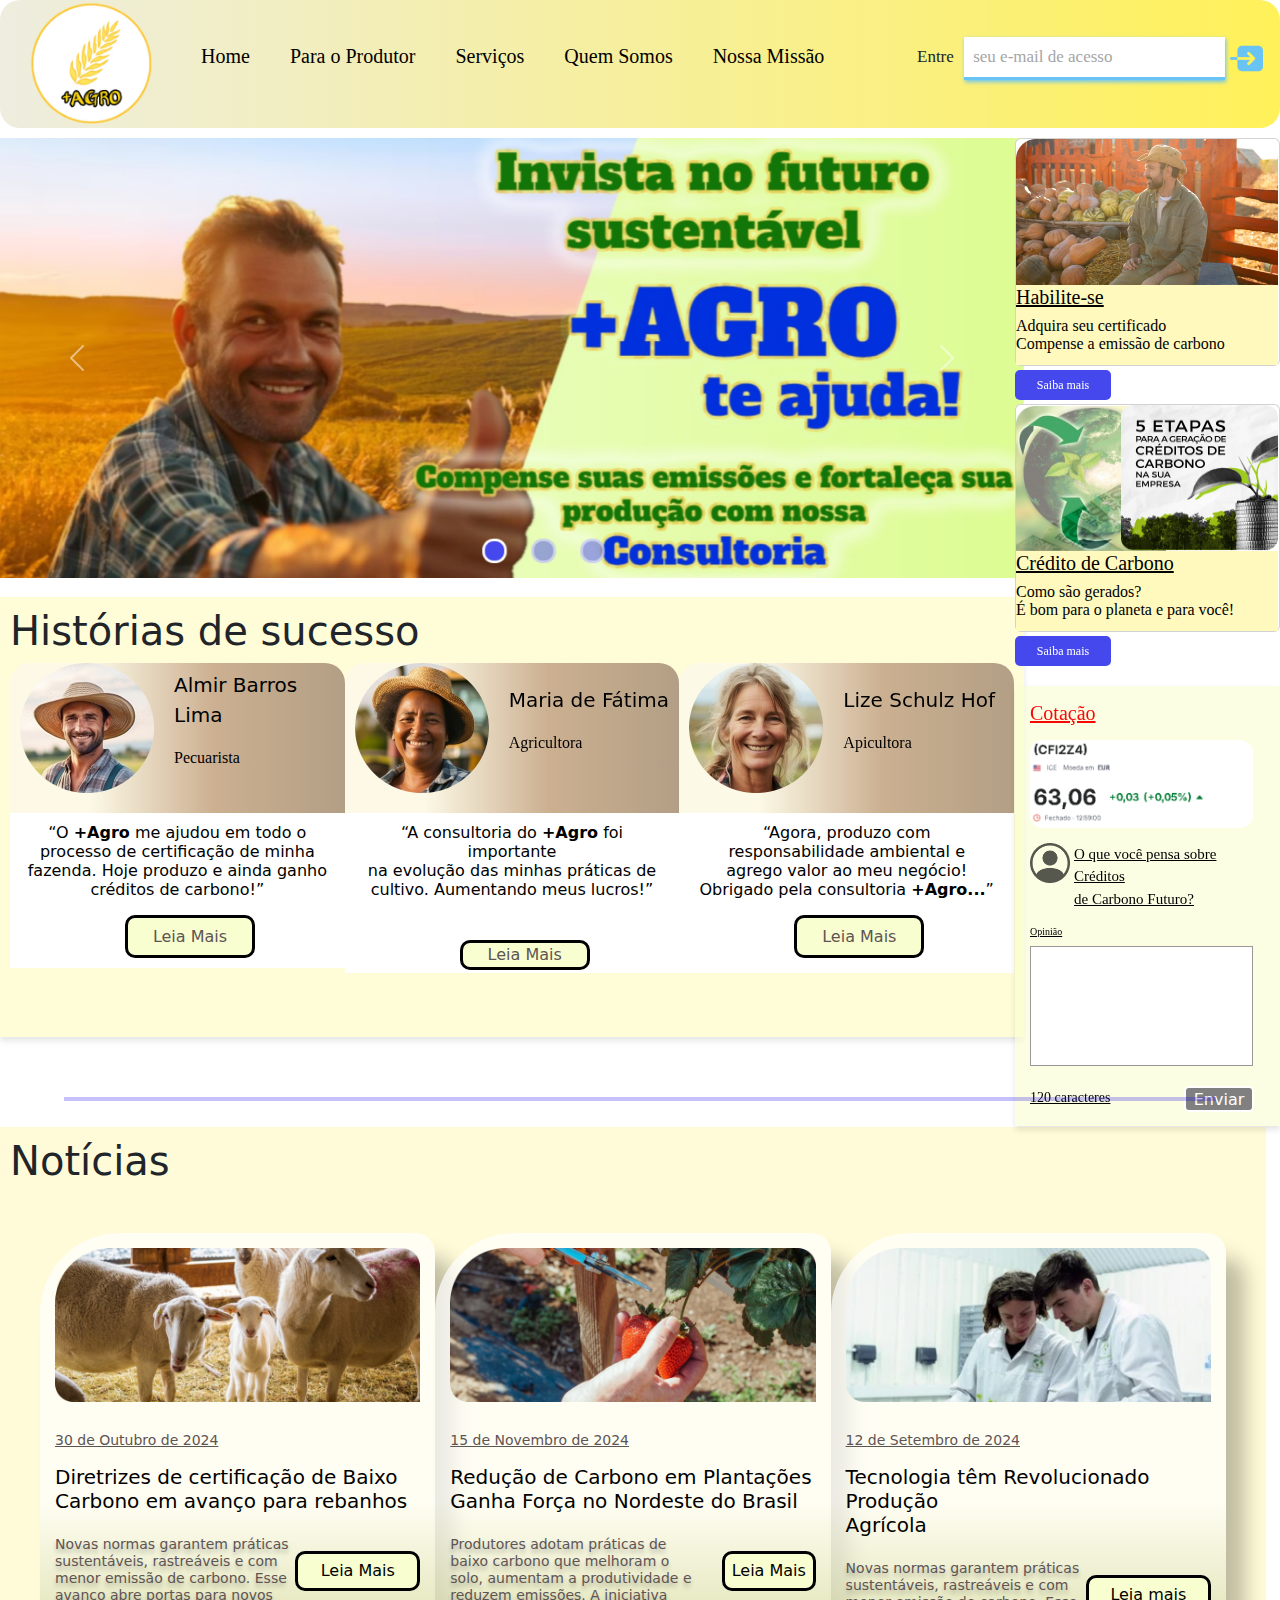
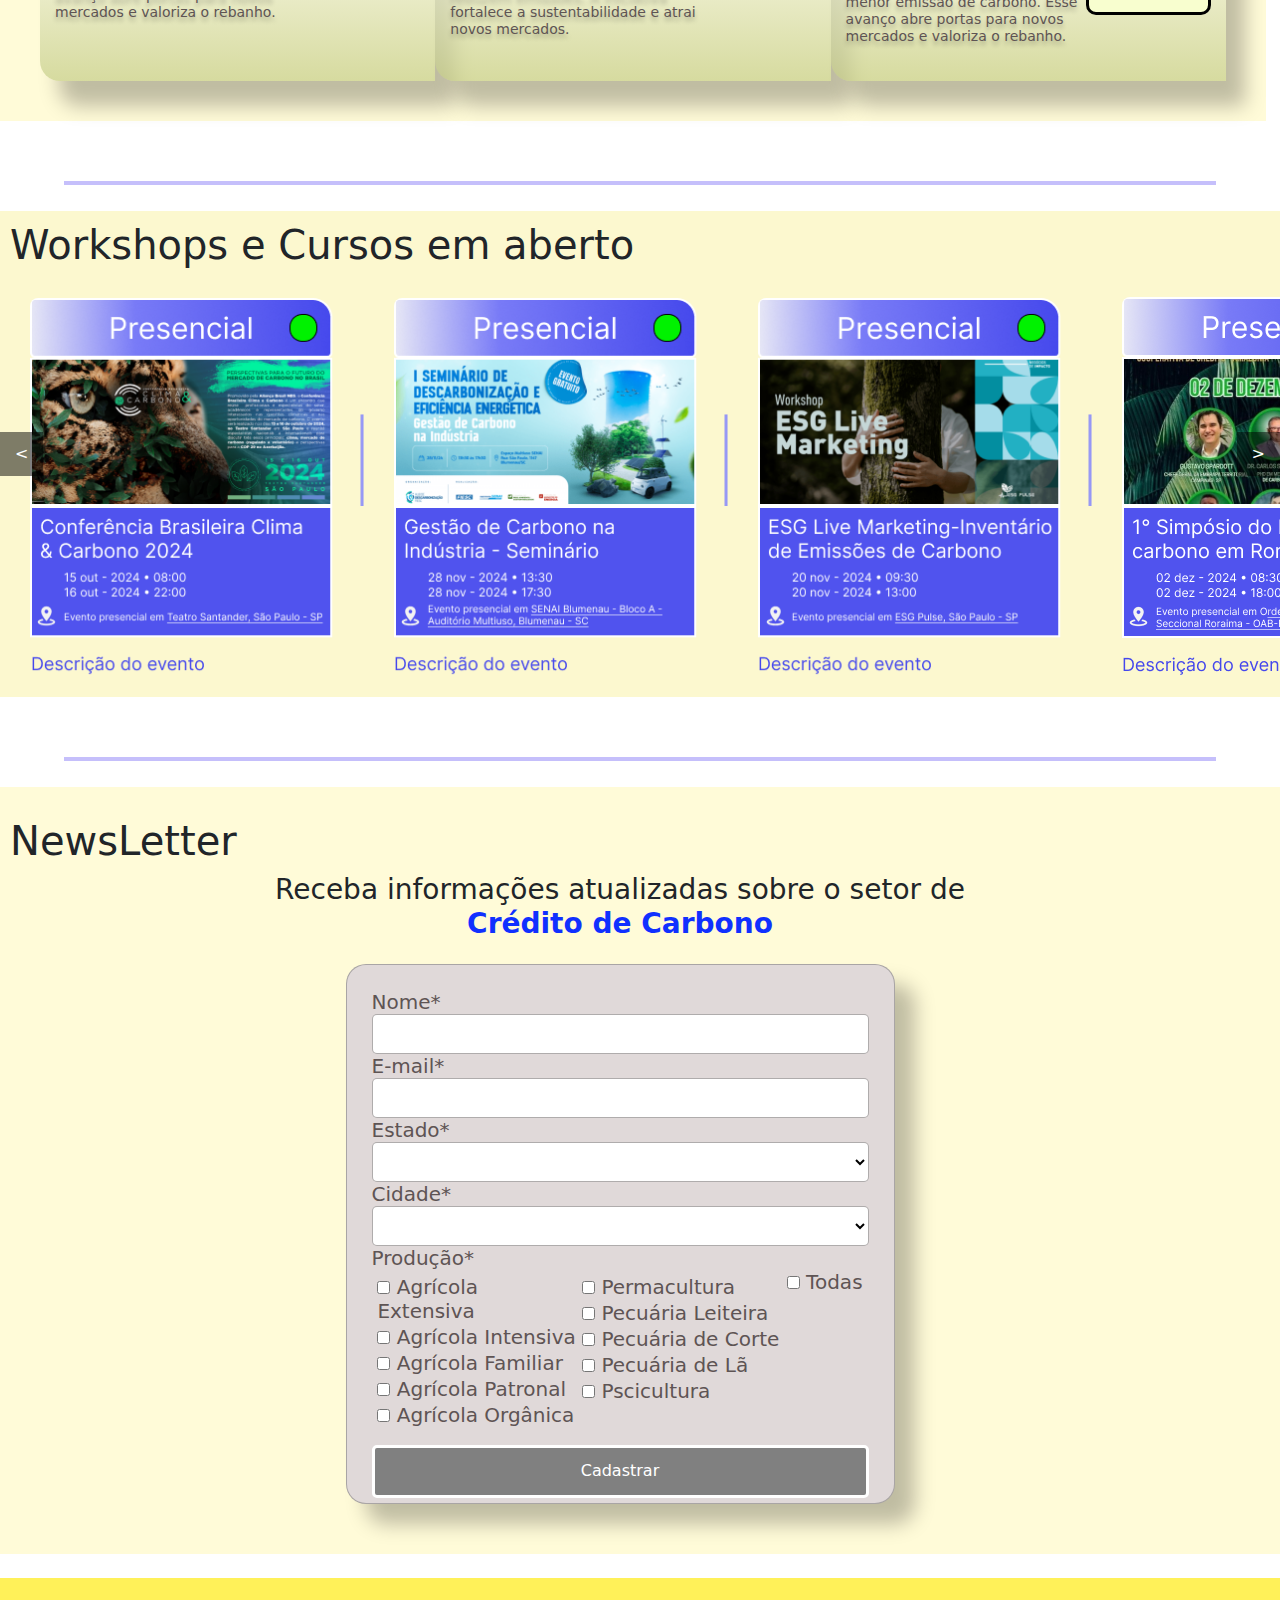
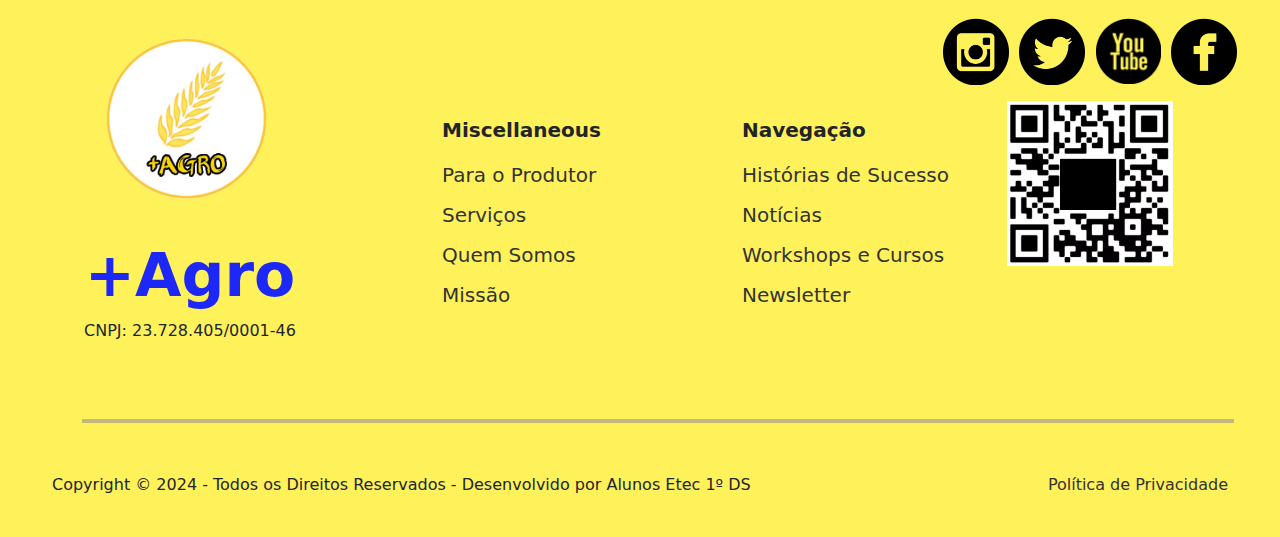
==== commit 7c3c80a1: "up" ====
--- a/index.html
+++ b/index.html
@@ -24,7 +24,7 @@
                         <li><a href="index.html">Home</a></li>
                         <li><a href="paraProdutor/paraProdutor.html">Para o Produtor</a></li>
                         <li><a href="serviços/serviços.html">Serviços</a></li>
-                        <li><a href="quemSomos/quemSomos.html">Quem Somos</a></li>
+                        <li><a href="quemSomos/quemSomos.html">Quem  Somos</a></li>
                         <li><a href="missão/imgs/">Nossa Missão</a></li>
                     </ul>
                 </div>
@@ -133,7 +133,7 @@
     </section>
 
     <main>
-        <section class="s2">
+        <section class="s2" id="s2">
 
             <!--Histórias de sucesso-->
 
@@ -197,7 +197,7 @@
 
          <!-- Começo do noticias -->
 
-    <section class="s3">
+    <section class="s3" id="s3">
         <div class="section-h1">
             <h1>Notícias</h1>
         </div>
@@ -254,7 +254,7 @@
       <!--Carousel WorkShop-->
 
 
-    <section class="s4">
+    <section class="s4" id="s4">
           
 
     <div class="carousel-down">
@@ -283,12 +283,12 @@
     <!--Formulario-->
 
 
-    <section class="s5">
+    <section class="s5" id="s5">
 
         
 
         <div class="forms">
-            <h1 class="forms-h3">New Letter</h1>
+            <h1 class="forms-h3">NewsLetter</h1>
             <div class="forms-tittle">
                 <h3>Receba informações atualizadas sobre o setor de <br>
                     <p class="text-blue">Crédito de Carbono</p>
@@ -400,27 +400,27 @@
                     <div class="col-md-3">
                         <ul class="list-unstyled">
                             <h6>Miscellaneous</h6>
-                            <li><a href="#">Para o Produtor</a></li>
-                            <li><a href="#">Serviços</a></li>
-                            <li><a href="#">Quem Somos</a></li>
-                            <li><a href="#">Missão</a></li>
+                            <li><a href="paraProdutor/paraProdutor.html">Para o Produtor</a></li>
+                            <li><a href="serviços/serviços.html">Serviços</a></li>
+                            <li><a href="quemSomos/quemSomos.html">Quem Somos</a></li>
+                            <li><a href="missão/missão.html">Missão</a></li>
                         </ul>
                     </div>
                     <div class="col-md-3">
                         <ul class="list-unstyled">
                             <h6>Navegação</h6>
-                            <li><a href="#">Histórias de Sucesso</a></li>
-                            <li><a href="#">Notícias</a></li>
-                            <li><a href="#">Workshops e Cursos</a></li>
-                            <li><a href="#">Newsletter</a></li>
+                            <li><a href="#s2">Histórias de Sucesso</a></li>
+                            <li><a href="#s3">Notícias</a></li>
+                            <li><a href="#s4">Workshops e Cursos</a></li>
+                            <li><a href="#s5">Newsletter</a></li>
                         </ul>
                     </div>
                     <div class="col-md-3">
                         <div class="icon-footer d-flex justify-content-center gap-6 mb-3" id="footer-icon">
-                            <a href="#"><img src="imgs/Icon-Instagram.png" alt="Instagram" width="66"></a>
-                            <a href="#"><img src="imgs/Icon-Twitter.png" alt="Twitter" width="66"></a>
-                            <a href="#"><img src="imgs/Icon-YouTube.png" alt="YouTube" width="66"></a>
-                            <a href="#"><img src="imgs/Icon-Facebook.png" alt="Facebook" width="66"></a>
+                            <a href="https://www.instragram.com"><img src="imgs/Icon-Instagram.png" alt="Instagram" width="66"></a>
+                            <a href="https://www.x.com"><img src="imgs/Icon-Twitter.png" alt="Twitter" width="66"></a>
+                            <a href="https://www.youtube.com"><img src="imgs/Icon-YouTube.png" alt="YouTube" width="66"></a>
+                            <a href="https://www.facebook.com"><img src="imgs/Icon-Facebook.png" alt="Facebook" width="66"></a>
                         </div>
                         <img src="imgs/qrcode.png" alt="QR Code" class="img-qrcode">
                     </div>
--- a/style.css
+++ b/style.css
@@ -928,7 +928,7 @@
     }
 
     .img-qrcode {
-        width: 80%;
+        width: 60%;
     }
 
     .list-unstyled {
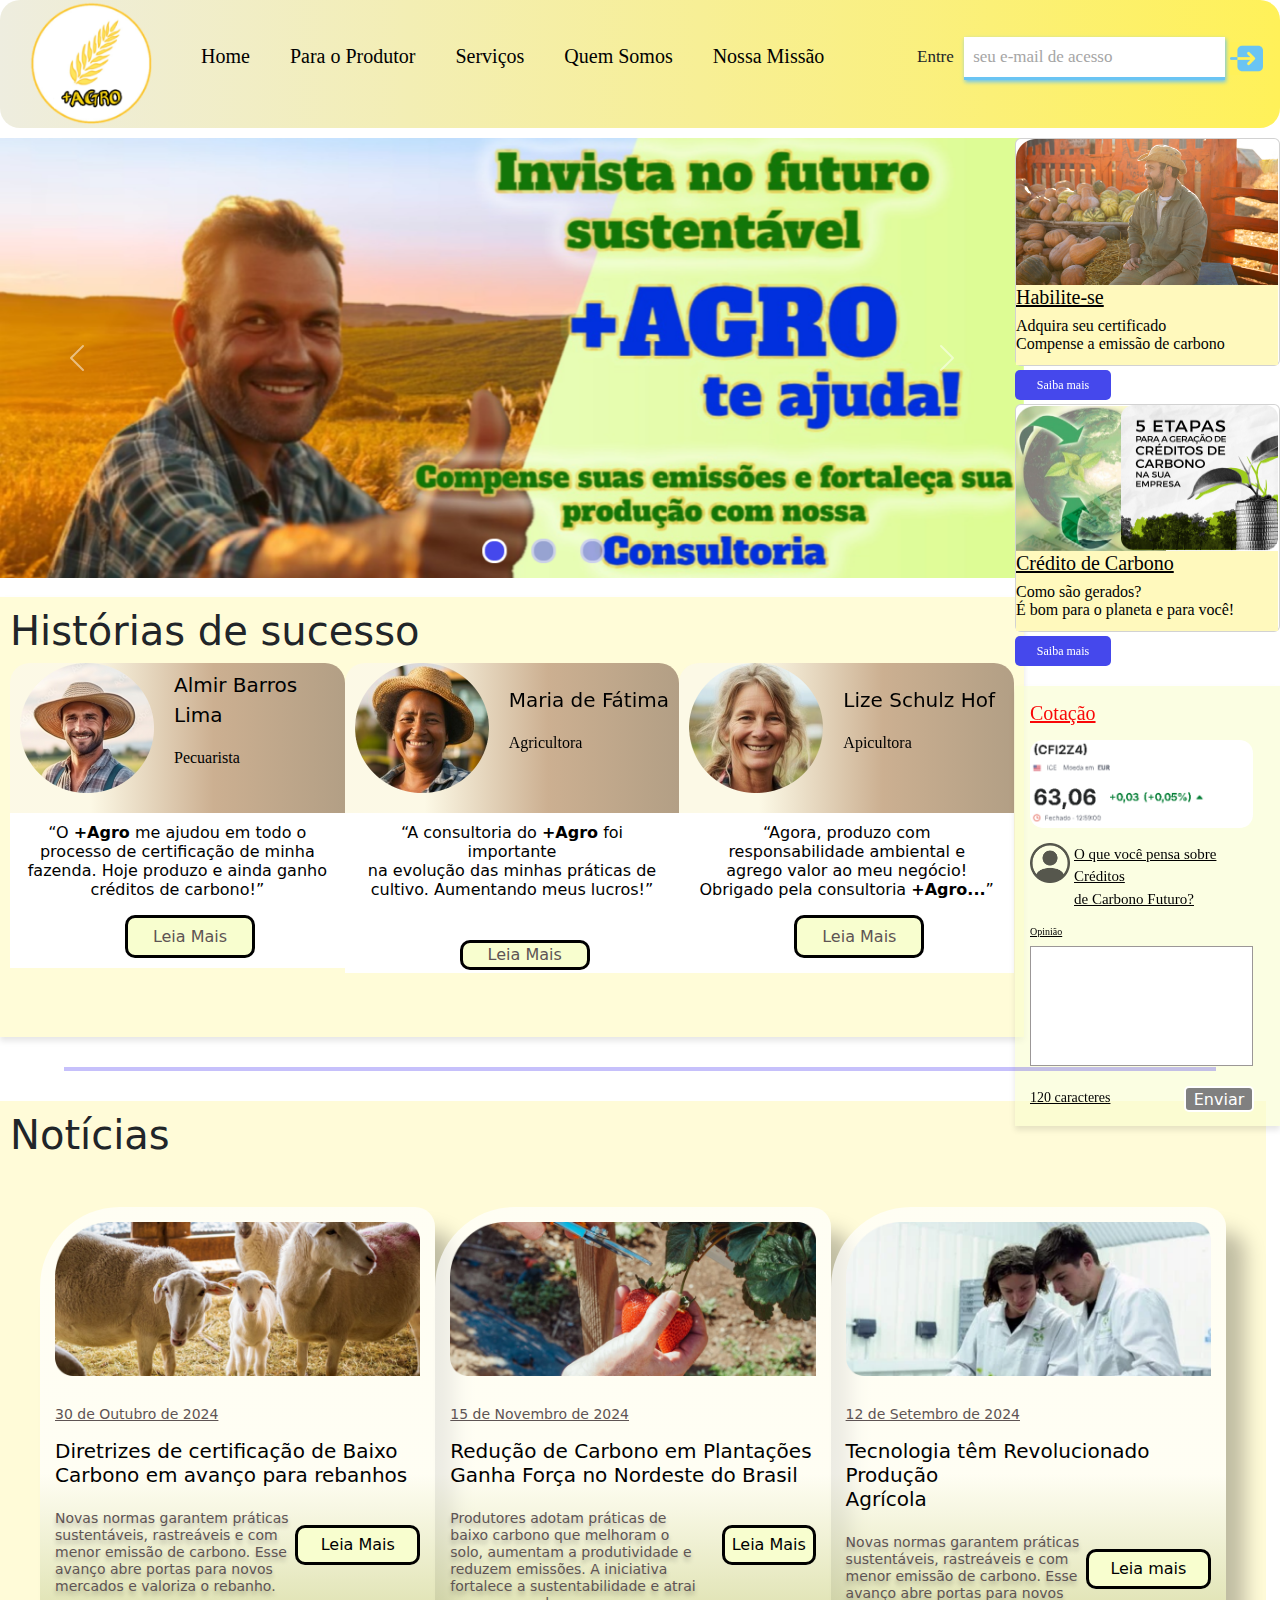
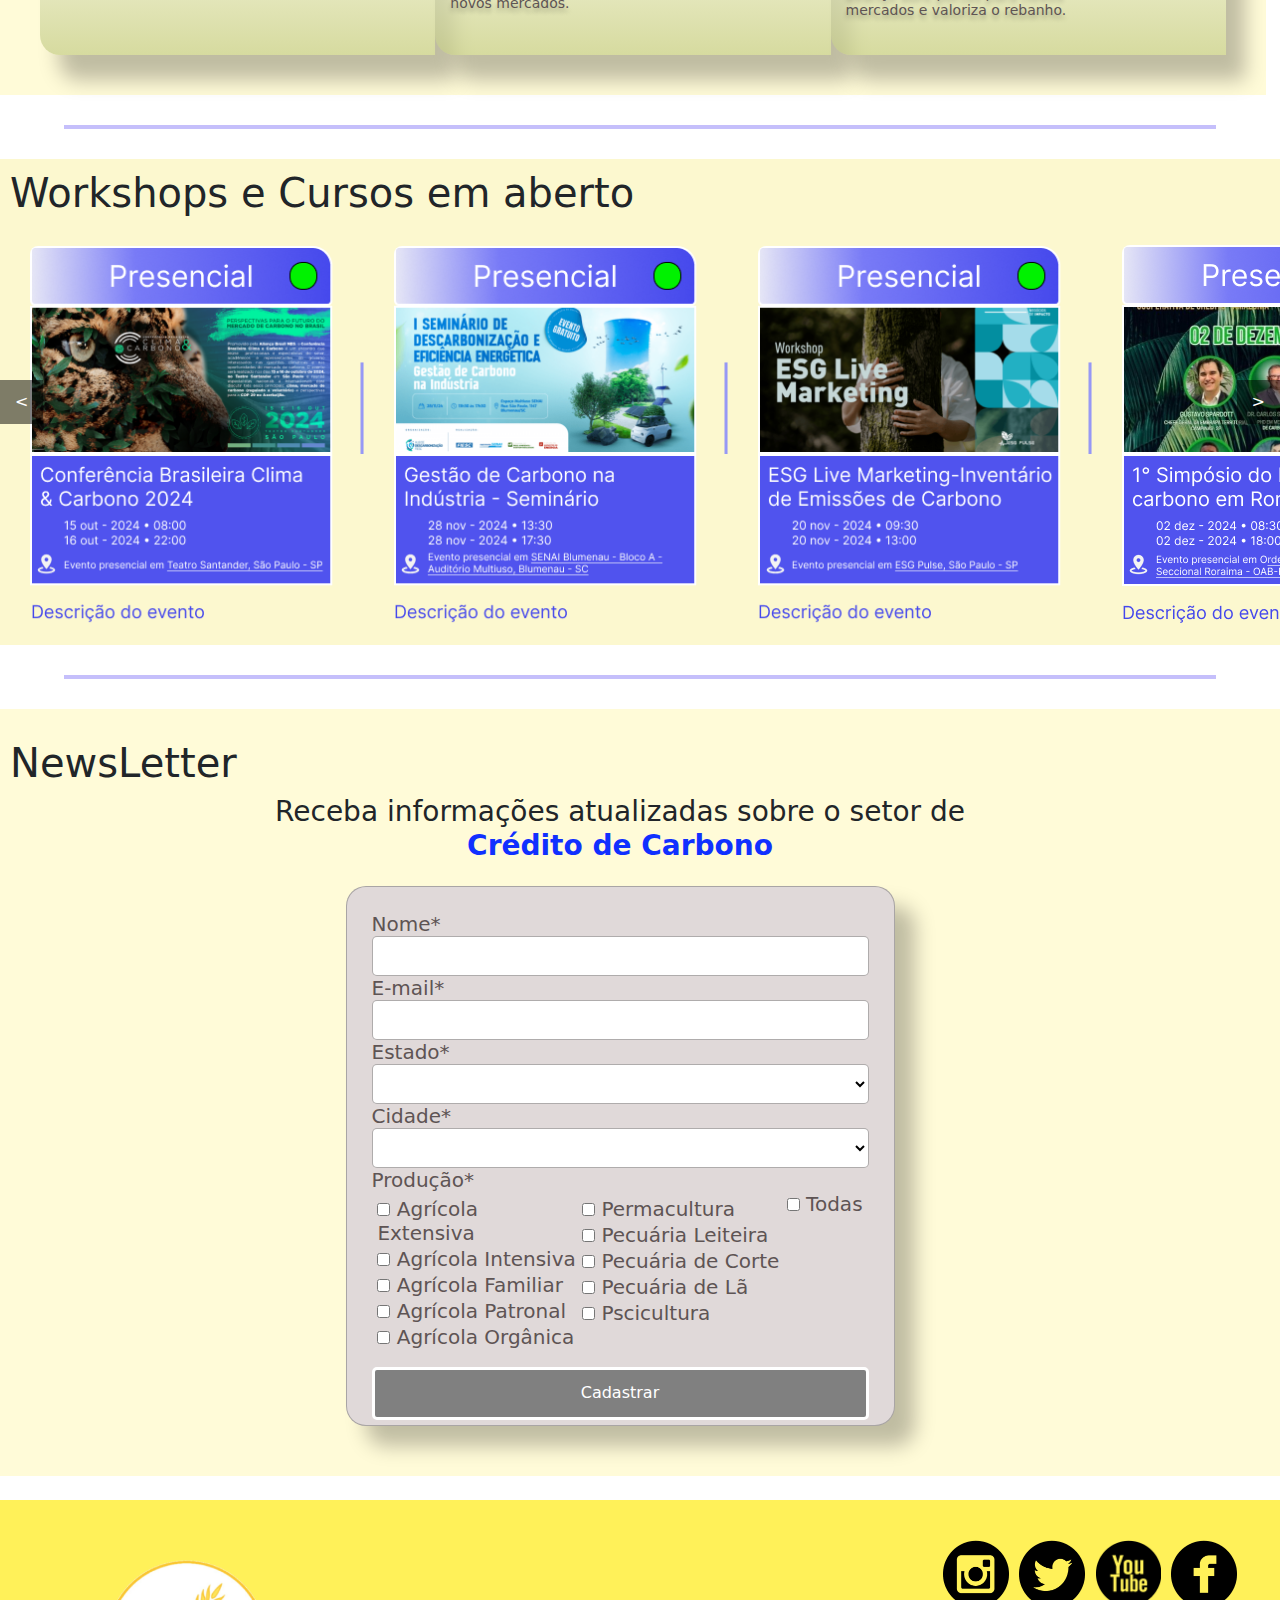
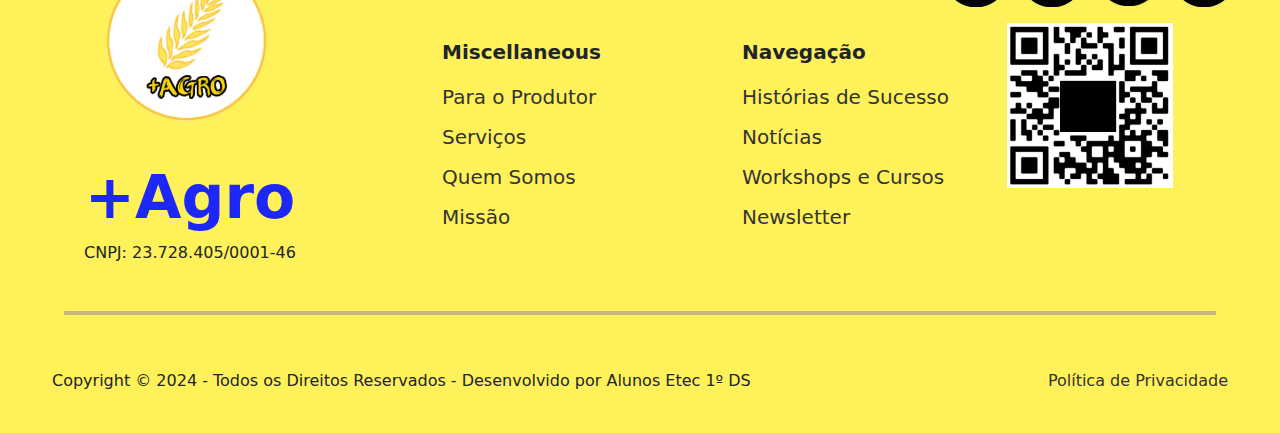
==== commit 488c46fd: "upp" ====
--- a/index.html
+++ b/index.html
@@ -7,8 +7,8 @@
     <link rel="stylesheet" href="https://fonts.googleapis.com/css2?family=Material+Symbols+Rounded:opsz,wght,FILL,GRAD@24,400,0,0" />
 
     <link href="https://cdn.jsdelivr.net/npm/bootstrap@5.3.3/dist/css/bootstrap.min.css" rel="stylesheet" integrity="sha384-QWTKZyjpPEjISv5WaRU9OFeRpok6YctnYmDr5pNlyT2bRjXh0JMhjY6hW+ALEwIH" crossorigin="anonymous">
-
-    <title>Document</title>
+    <link rel="icon" href="imgs/logo_header.png" type="image/x-icon">
+    <title>+Agro</title>
     
 </head>
 <body>
@@ -22,10 +22,10 @@
                 <div class="div-nav-2">
                     <ul class="ul-nav">
                         <li><a href="index.html">Home</a></li>
-                        <li><a href="paraProdutor/paraProdutor.html">Para o Produtor</a></li>
-                        <li><a href="serviços/serviços.html">Serviços</a></li>
-                        <li><a href="quemSomos/quemSomos.html">Quem  Somos</a></li>
-                        <li><a href="missão/imgs/">Nossa Missão</a></li>
+                        <li><a href="paraProdutor.html">Para o Produtor</a></li>
+                        <li><a href="serviços.html">Serviços</a></li>
+                        <li><a href="quemSomos.html">Quem  Somos</a></li>
+                        <li><a href="missão.html">Nossa Missão</a></li>
                     </ul>
                 </div>
 
@@ -400,10 +400,10 @@
                     <div class="col-md-3">
                         <ul class="list-unstyled">
                             <h6>Miscellaneous</h6>
-                            <li><a href="paraProdutor/paraProdutor.html">Para o Produtor</a></li>
-                            <li><a href="serviços/serviços.html">Serviços</a></li>
-                            <li><a href="quemSomos/quemSomos.html">Quem Somos</a></li>
-                            <li><a href="missão/missão.html">Missão</a></li>
+                            <li><a href="paraProdutor.html">Para o Produtor</a></li>
+                            <li><a href="serviços.html">Serviços</a></li>
+                            <li><a href="quemSomos.html">Quem Somos</a></li>
+                            <li><a href="missão.html">Missão</a></li>
                         </ul>
                     </div>
                     <div class="col-md-3">
--- a/style.css
+++ b/style.css
@@ -6,7 +6,6 @@
 }
 
 .nav-container {
- 
     height: 8rem;
     background: linear-gradient(90deg, rgba(238,237,223,1) 0%, rgba(243,238,180,1) 32%, rgba(255,241,89,1) 100%);
     display: flex;
@@ -107,9 +106,6 @@
     height: 120vh;
     margin-top: -12px;
     right: 0px;
-}
-
-.card {  
 }
 
 .card img {
@@ -806,45 +802,6 @@
     background-color: #444;
 } 
 
-/* .line-1 {
-    display: flex;
-    flex-direction: row;
-    position: relative;
-    gap: 50px;
-}
-
-.line-2 {
-    display: flex;
-    flex-direction: row;
-    position: relative;
-    gap: 50px;
-
-}
-
-.line-3 {
-    display: flex;
-    flex-direction: row;
-    position: relative;
-    gap: 59px;
-
-}
-
-.line-4 {
-    display: flex;
-    flex-direction: row;
-    position: relative;
-    gap: 55px;
-
-}
-
-.line-5 {
-    display: flex;
-    flex-direction: row;
-    position: relative;
-    gap: 49px;
-} */
-
-
 .div_check_pai input[type="checkbox"] {
     background: #FFFFFF;
     border: 1px solid rgba(155, 151, 151, 0.8);
@@ -951,7 +908,7 @@
     }
 
     .line-hr-footer {
-        background-color: #A2A4F7;
+        background-color: #1e06f0;
         height: 2px;
     }
 
@@ -963,15 +920,7 @@
 
     /* linhas hr */
 
-    .line-hr {
-        background-image:url(img/image.png);
-        height: 90px;
-        width: 100%;
-        padding: 30px;
-        background-size: cover;
-    }
-
     .line-hr hr {
-        background-color: #A2A4F7;
+        background-color: #1e06f0;
         height: 3px;
     }
